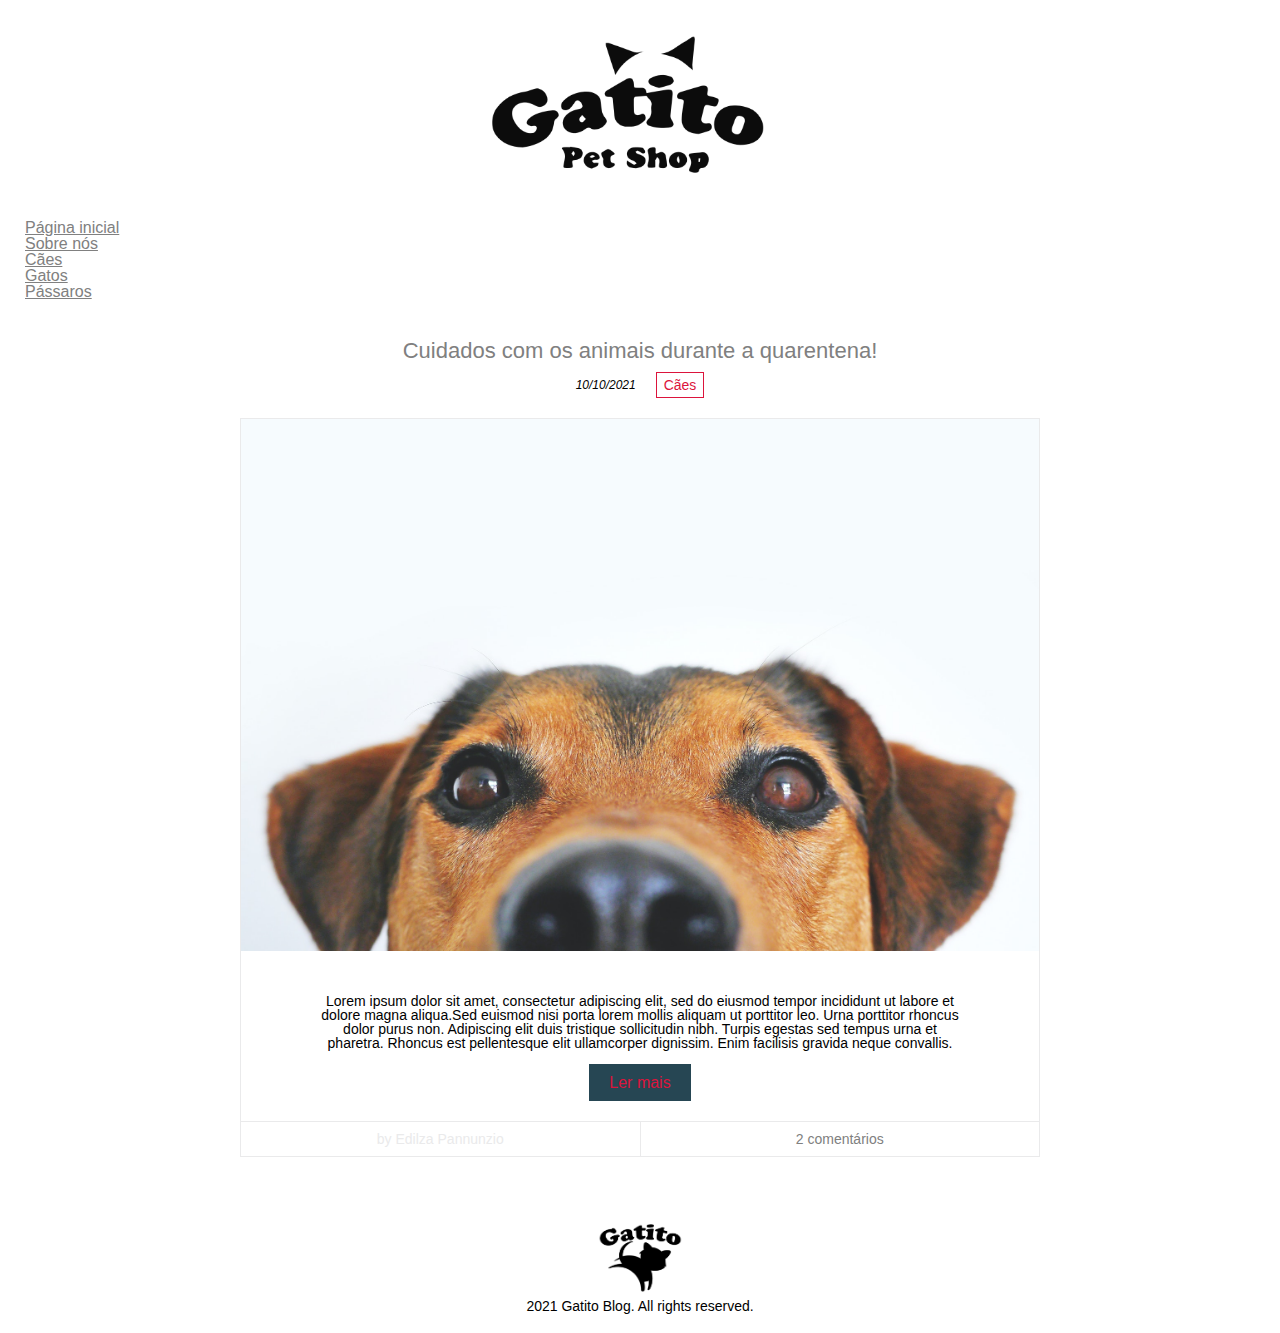
==== index.html @ d65009e2 "Add files via upload" ====
<!DOCTYPE html>
<html lang="pt-BR">
<head>
    <meta charset="UTF-8">
    <meta http-equiv="X-UA-Compatible" content="IE=edge">
    <meta name="viewport" content="width=device-width, initial-scale=1.0">
    <title>Gatito Pet Shop</title>
    <link rel="stylesheet" href="css/reset.css">
    <link rel="stylesheet" href="css/style.css">
</head>
<body>

    <header class="header">
        <figure class="header__logo">
            <img src="assets/img/logo.png" alt="logo" class="header__img">
        </figure>
    <nav class="header__menu menu">
        <ul class="menu__li">
            <li class="menu__links"><a href="index.html" class="menu__link">Página inicial</a></li>
            <li class="menu__links"><a href="index.html" class="menu__link">Sobre nós</a></li>
            <li class="menu__links"><a href="index.html" class="menu__link">Cães</a></li>
            <li class="menu__links"><a href="index.html" class="menu__link">Gatos</a></li>
            <li class="menu__links"><a href="index.html" class="menu__link">Pássaros</a></li>
        </ul>
    </nav>
    </header>

    <main class="main">
        <div class="main__content">
            <article class="main__post">
                <a href="#" class="main__title">Cuidados com os animais durante a quarentena!</a>
                <div class="main__subtitle">
                    <p class="main__date">10/10/2021</p>
                    <span class="main__tag">Cães</span>
                </div>
                <div class="main__details">
                    <img src="/assets/img/dog.jpg" alt="cachorro" class="main__img">
                    <p class="main__description">Lorem ipsum dolor sit amet, consectetur adipiscing elit, sed do eiusmod tempor incididunt ut labore et dolore magna aliqua.Sed euismod nisi porta lorem mollis aliquam ut porttitor leo. Urna porttitor rhoncus dolor purus non. Adipiscing elit duis tristique sollicitudin nibh. Turpis egestas sed tempus urna et pharetra. Rhoncus est pellentesque elit ullamcorper dignissim. Enim facilisis gravida neque convallis.</p>
                    <a href="#" class="main__btn">Ler mais</a>
                    <div class="main__info">
                        <div class="main__author">
                            <p class="main__p">by Edilza Pannunzio</p>
                        </div>
                        <div class="main__comments">
                            <a href="#" class="main__a">2 comentários</a> 
                        </div>
                    </div> 
                </div>
            </article>
        </div>
    </main>

    <footer class="footer">
        <img src="/assets/img/footer-logo.png" alt="footer logo" class="footer__logo">
        <p class="footer__txt">2021 Gatito Blog. All rights reserved.</p> 
    </footer>
    
</body>
</html>
---- css/style.css ----
@charset "UTF-8";
.header {
  font-family: Arial, Helvetica, sans-serif;
}
.header__logo {
  text-align: center;
}
.header__img {
  max-width: 350px;
}
.header .menu__list {
  display: flex;
  justify-content: center;
  border-top: 1px solid #eaeaeb;
  border-bottom: 1px solid #eaeaeb;
  margin-right: auto;
  margin-left: auto;
  width: 80%;
  padding: 20px 0;
}
.header .menu__links {
  position: relative;
}
.header .menu__links:not(:last-child)::after {
  content: "";
  position: absolute;
  top: 0;
  bottom: 0;
  right: -3px;
  margin: auto;
  height: 15px;
  width: 1px;
  background-color: #eaeaeb;
}
.header .menu__link {
  padding: 0 25px;
  color: grey;
}
.header .menu__link:hover {
  color: crimson;
}

/*Este trecho se refere ao rodapé*/
.footer {
  text-align: center;
  padding: 20px 0;
  font-family: Arial, Helvetica, sans-serif;
  position: relative;
  bottom: 0;
  left: 50%;
  transform: translateX(-50%);
}
.footer__logo {
  max-width: 100px;
}
.footer__txt {
  margin: auto;
  font-size: 14px;
}

.main {
  display: flex;
  justify-content: center;
  flex-wrap: wrap;
  font-family: Arial, Helvetica, sans-serif;
}
.main__content {
  width: 70%;
  padding: 40px 8px;
}
.main__post {
  text-align: center;
  max-width: 800px;
  margin-left: auto;
  margin-right: auto;
}
.main__title {
  text-decoration: none;
  font-size: 22px;
  color: grey;
  letter-spacing: 1.5;
}
.main__title:hover {
  color: crimson;
}
.main__subtitle {
  display: flex;
  justify-content: center;
  align-items: center;
  margin-top: 10px;
  margin-bottom: 20px;
}
.main__date {
  margin: 0 10px;
  font-size: 12px;
  font-style: italic;
}
.main__tag {
  font-size: 14px;
  padding: 5px 7px;
  color: crimson;
  border: 1px solid crimson;
  margin: 0 10px;
}
.main__details {
  border: 1px solid #eaeaeb;
}
.main__img {
  width: 100%;
}
.main__description {
  padding: 40px 0 25px;
  max-width: 650px;
  margin-left: auto;
  margin-right: auto;
  font-size: 14px;
}
.main__btn {
  text-decoration: none;
  font-size: 16px;
  letter-spacing: 1.5;
  color: crimson;
  background-color: #264653;
  padding: 10px 20px;
  transition: 0.3s;
}
.main__btn:hover {
  color: #264653;
  background-color: crimson;
}
.main__info {
  display: flex;
  justify-content: space-between;
  align-items: center;
  border-top: 1px solid #eaeaeb;
  margin-top: 30px;
}
.main__author {
  width: 50%;
  border-right: 1px solid #eaeaeb;
}
.main__p {
  font-size: 14px;
  color: #eaeaeb;
  margin-top: 10px;
  margin-bottom: 10px;
}
.main__comments {
  width: 50%;
}
.main__a {
  text-decoration: none;
  font-size: 14px;
  color: grey;
  margin-top: 10px;
  margin-bottom: 10px;
}
.main__a:hover {
  color: crimson;
}

/*# sourceMappingURL=style.css.map */
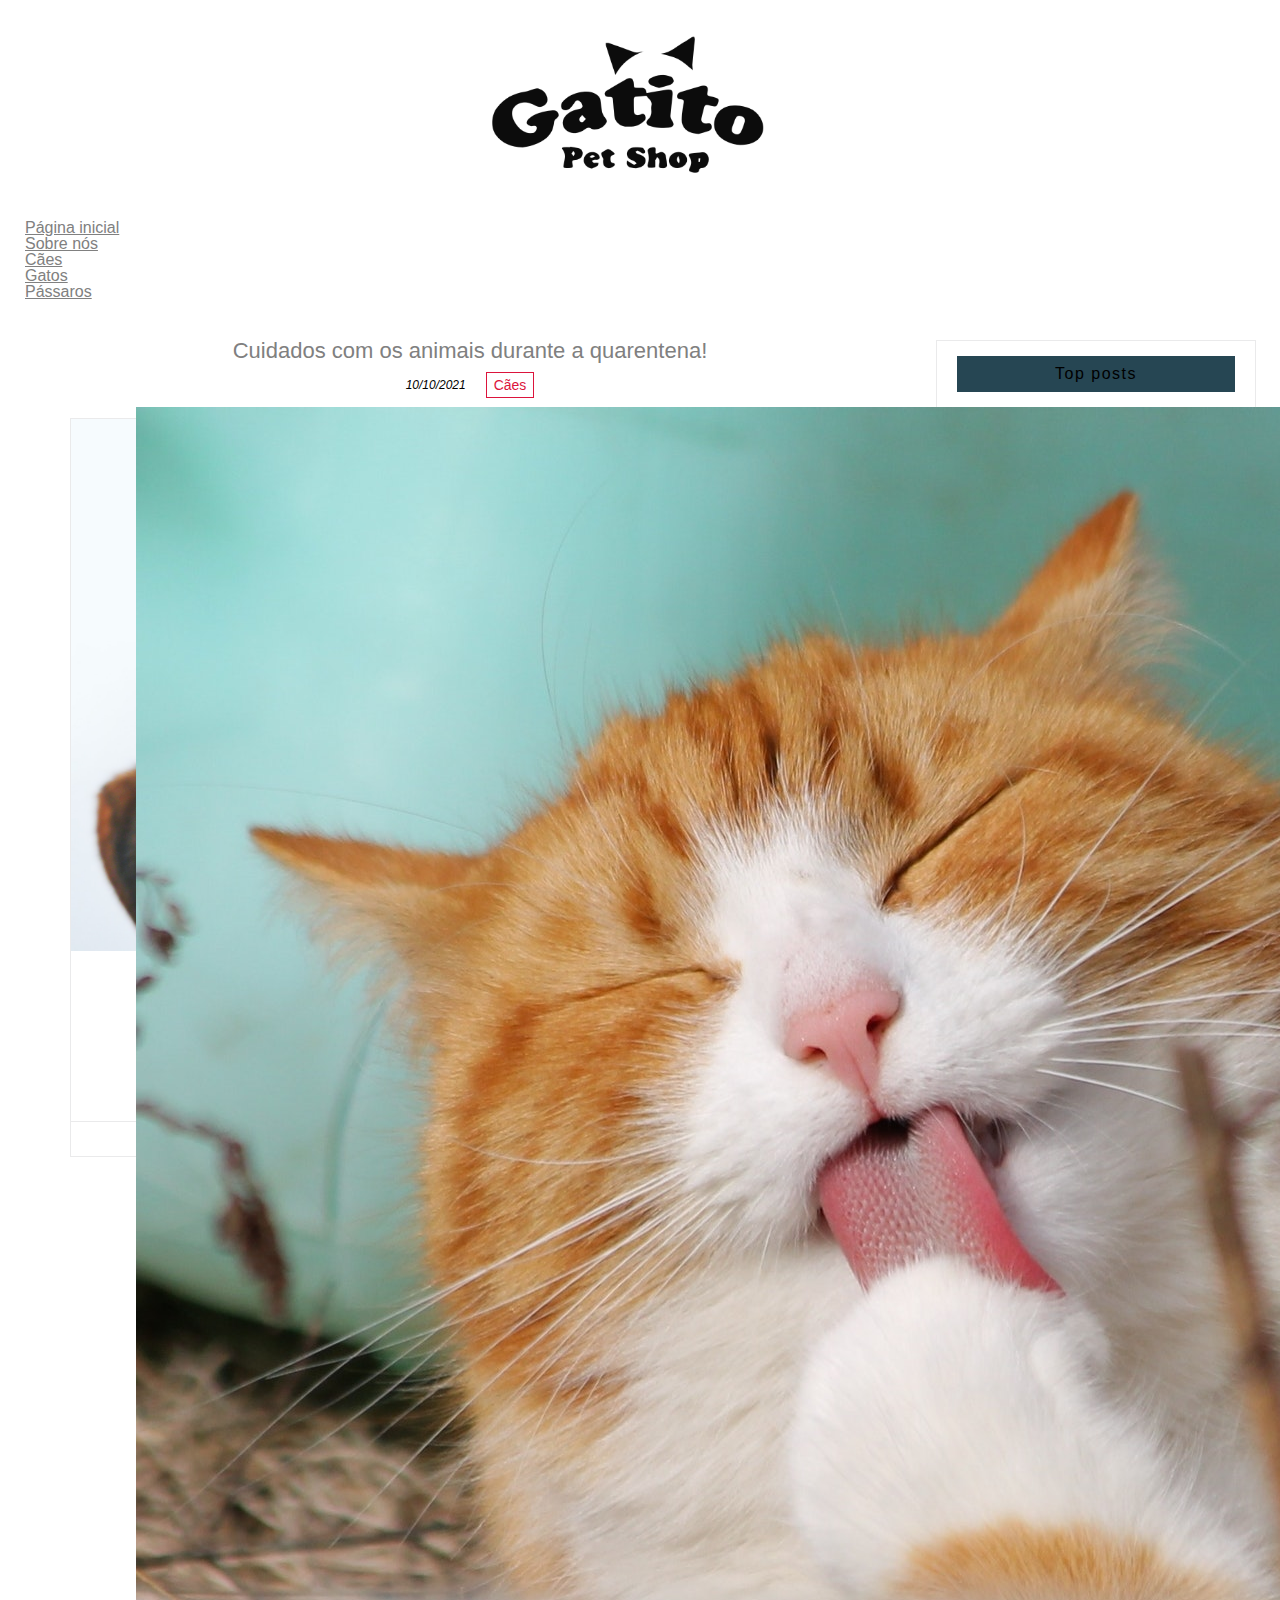
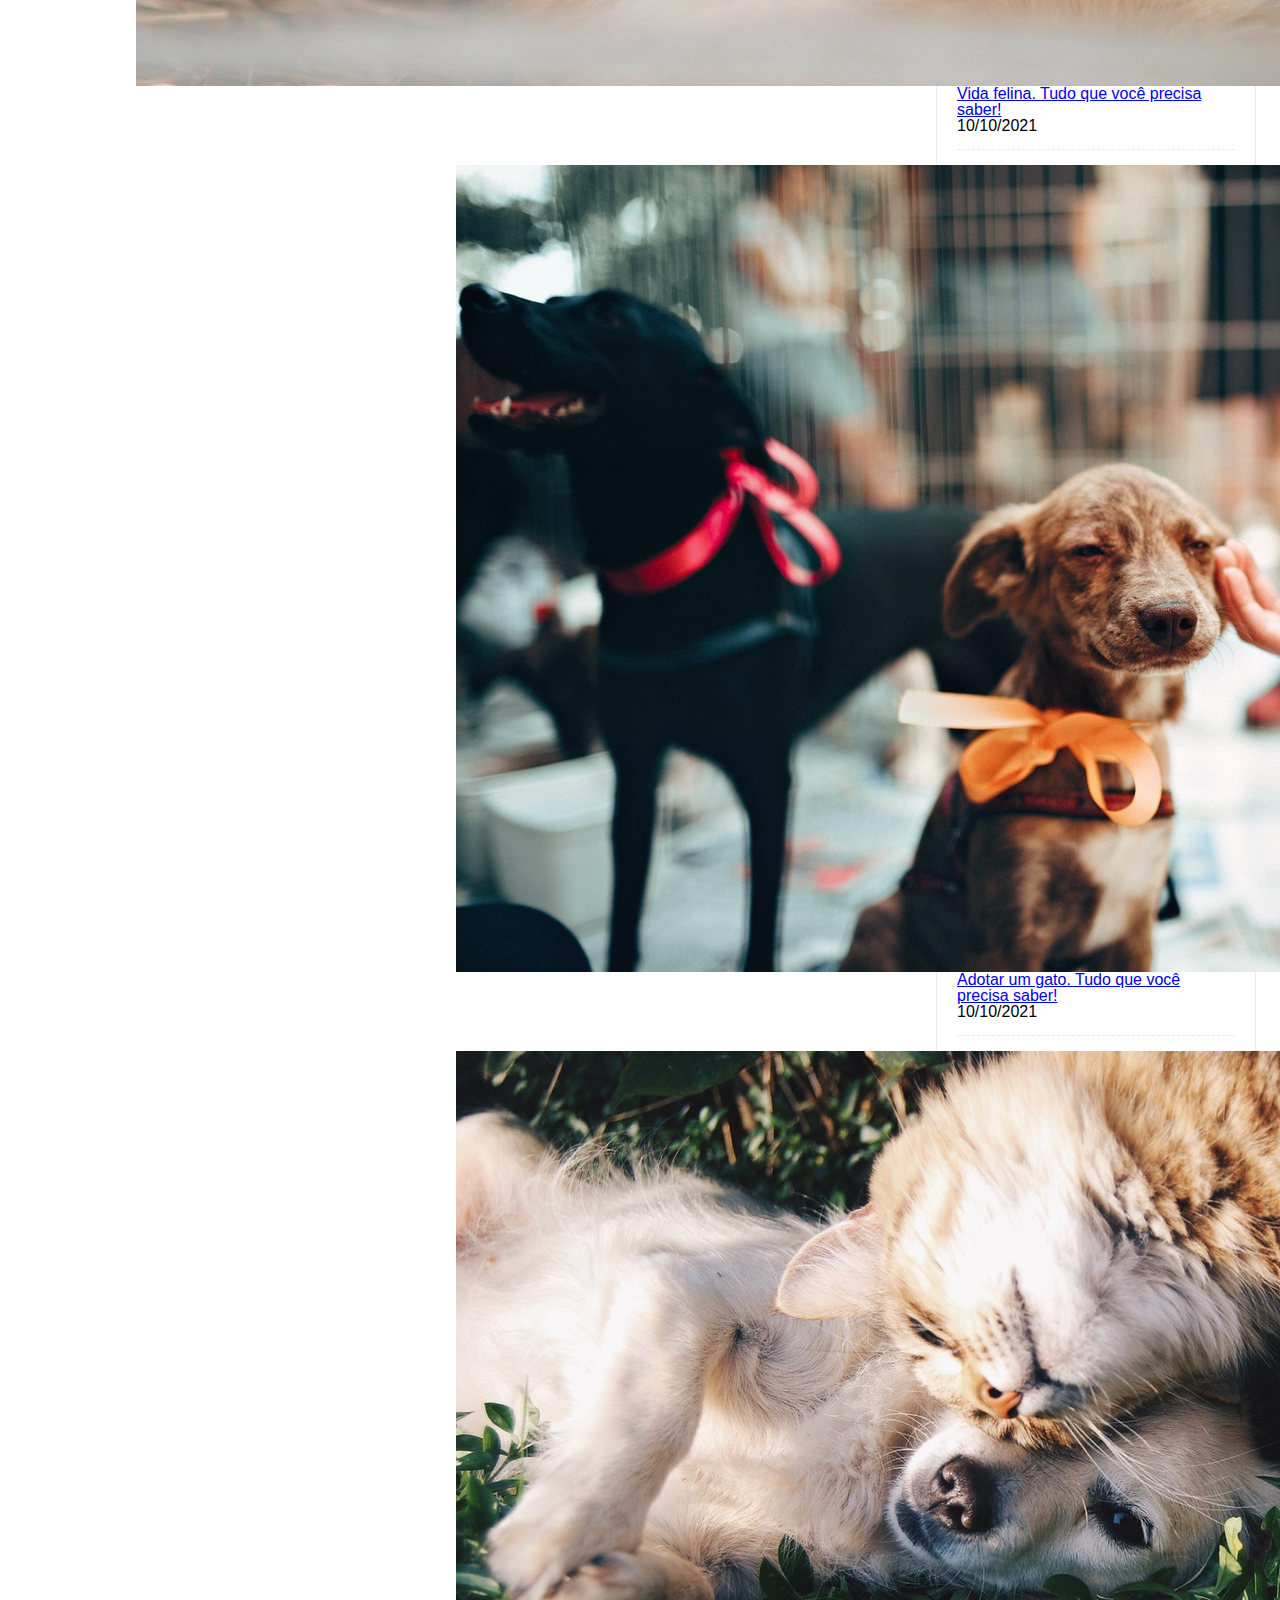
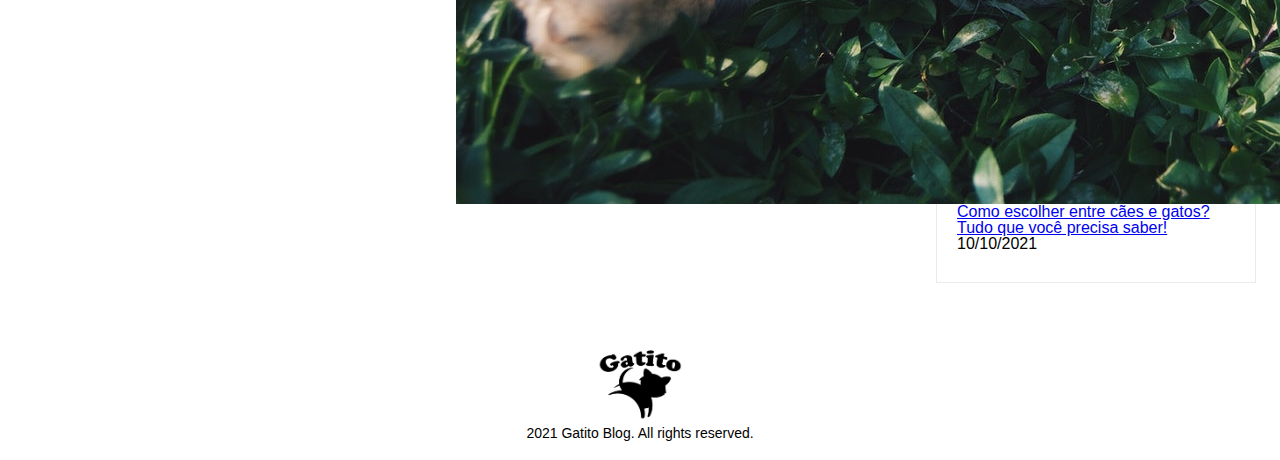
==== commit 5cf32fb7: "Add files via upload" ====
--- a/index.html
+++ b/index.html
@@ -17,7 +17,7 @@
     <nav class="header__menu menu">
         <ul class="menu__li">
             <li class="menu__links"><a href="index.html" class="menu__link">Página inicial</a></li>
-            <li class="menu__links"><a href="index.html" class="menu__link">Sobre nós</a></li>
+            <li class="menu__links"><a href="about.html" class="menu__link">Sobre nós</a></li>
             <li class="menu__links"><a href="index.html" class="menu__link">Cães</a></li>
             <li class="menu__links"><a href="index.html" class="menu__link">Gatos</a></li>
             <li class="menu__links"><a href="index.html" class="menu__link">Pássaros</a></li>
@@ -28,7 +28,7 @@
     <main class="main">
         <div class="main__content">
             <article class="main__post">
-                <a href="#" class="main__title">Cuidados com os animais durante a quarentena!</a>
+                <a href="article.html" class="main__title">Cuidados com os animais durante a quarentena!</a>
                 <div class="main__subtitle">
                     <p class="main__date">10/10/2021</p>
                     <span class="main__tag">Cães</span>
@@ -48,6 +48,34 @@
                 </div>
             </article>
         </div>
+        <div class="main__sidebar sidebar">
+            <aside class="sidebar__top">
+                <p class="sidebar__title">Top posts</p>
+                <ul class="sidebar__posts">
+                    <li class="sidebar__list">
+                        <img src="/assets/img/cat.jpg" alt="Gato" class="sidebar__img">
+                        <div class="sidebar__details">
+                            <a href="article.html" class="sidebar__post-title">Vida felina. Tudo que você precisa saber!</a>
+                            <p class="sidebar__post-date">10/10/2021</p>
+                        </div>
+                    </li>
+                    <li class="sidebar__list">
+                        <img src="/assets/img/adopt.jpg" alt="Gato" class="sidebar__img">
+                        <div class="sidebar__details">
+                            <a href="article.html" class="sidebar__post-title">Adotar um gato. Tudo que você precisa saber!</a>
+                            <p class="sidebar__post-date">10/10/2021</p>
+                        </div>
+                    </li>
+                    <li class="sidebar__list">
+                        <img src="/assets/img/dog-cat.jpg" alt="Gato" class="sidebar__img">
+                        <div class="sidebar__details">
+                            <a href="article.html" class="sidebar__post-title">Como escolher entre cães e gatos? Tudo que você precisa saber!</a>
+                            <p class="sidebar__post-date">10/10/2021</p>
+                        </div>
+                    </li>
+                </ul>
+            </aside>
+        </div>
     </main>
 
     <footer class="footer">
--- a/css/style.css
+++ b/css/style.css
@@ -1,4 +1,12 @@
 @charset "UTF-8";
+.article .breadcrumb__link, .main .sidebar__list__posts-title {
+  text-decoration: none;
+}
+
+.article .breadcrumb__link:hover, .main .sidebar__list__posts-title:hover {
+  text-decoration: underline;
+}
+
 .header {
   font-family: Arial, Helvetica, sans-serif;
 }
@@ -18,8 +26,32 @@
   width: 80%;
   padding: 20px 0;
 }
+@media (max-width: 767.98px) {
+  .header .menu__list {
+    width: 90%;
+    padding: 15px 0;
+    flex-wrap: wrap;
+  }
+}
+@media (min-width: 768px) and (max-width: 1199.98px) {
+  .header .menu__list {
+    width: 80%;
+    padding: 20px 0;
+  }
+}
+@media (min-width: 1200px) {
+  .header .menu__list {
+    width: 80%;
+    padding: 20px 0;
+  }
+}
 .header .menu__links {
   position: relative;
+}
+@media (max-width: 767.98px) {
+  .header .menu__links {
+    padding: 5px 0;
+  }
 }
 .header .menu__links:not(:last-child)::after {
   content: "";
@@ -68,6 +100,11 @@
   width: 70%;
   padding: 40px 8px;
 }
+@media (max-width: 767.98px) {
+  .main__content {
+    width: 100%;
+  }
+}
 .main__post {
   text-align: center;
   max-width: 800px;
@@ -158,5 +195,184 @@
 .main__a:hover {
   color: crimson;
 }
+.main__sidebar {
+  width: 25%;
+  padding: 40px 10px;
+}
+.main .sidebar__top {
+  border: 1px solid #eaeaeb;
+  padding: 15px 20px;
+}
+.main .sidebar__title {
+  background-color: #264653;
+  text-align: center;
+  padding: 10px 20px;
+  margin: 0;
+  letter-spacing: 1.5px;
+}
+.main .sidebar__posts {
+  margin: 0;
+  padding: 0;
+  list-style: none;
+}
+.main .sidebar__list {
+  display: flex;
+  justify-content: center;
+  flex-wrap: wrap;
+  align-items: center;
+  padding: 15px 0;
+}
+.main .sidebar__list:not(:last-child) {
+  border-bottom: 1px dashed #eaeaeb;
+}
+.main .sidebar__list__img {
+  width: 40%;
+}
+.main .sidebar__list__details {
+  width: 50%;
+  padding-left: 10px;
+}
+.main .sidebar__list__posts-title {
+  font-size: 14px;
+  color: crimson;
+}
+.main .sidebar__list__post-date {
+  font-size: 12px;
+  margin: 5px 0 0 0;
+}
+
+.about {
+  width: 80%;
+  margin: 0 auto 40px;
+  font-family: Arial, Helvetica, sans-serif;
+}
+.about__title {
+  background-color: #eaeaeb;
+  text-align: center;
+  padding: 20px;
+}
+.about__h1 {
+  font-size: 22px;
+  color: grey;
+  letter-spacing: 1px;
+  margin-top: 5px;
+  margin-bottom: 10px;
+  margin-left: 0;
+  margin-right: 0;
+}
+.about .breadcrumb {
+  /*display: flex;
+  justify-content: center; serão trocados pelo mixin*/
+  display: flex;
+  justify-content: center;
+  align-items: center;
+}
+.about .breadcrumb__link {
+  font-size: 12px;
+  text-decoration: none;
+  color: grey;
+}
+.about .breadcrumb__link:hover {
+  text-decoration: underline;
+  color: crimson;
+}
+.about .breadcrumb__img {
+  width: 10px;
+  margin: 8px;
+}
+.about__img {
+  width: 100%;
+  margin-bottom: 20px;
+}
+.about__intro {
+  font-weight: 100;
+  color: grey;
+  width: 70%;
+  margin: 30px auto;
+  text-align: center;
+  font-size: 16px;
+}
+.about__split {
+  display: flex;
+  justify-content: center;
+  flex-wrap: wrap;
+  align-items: center;
+}
+.about__img-description {
+  width: 45%;
+}
+.about__txt {
+  width: calc(100% - 45%);
+}
+.about__p {
+  font-size: 14px;
+  padding: 10px 20px;
+  color: grey;
+}
+
+.article {
+  width: 80%;
+  margin: 0 auto 40px;
+  font-family: Arial, Helvetica, sans-serif;
+}
+.article__title {
+  background-color: #eaeaeb;
+  text-align: center;
+  padding: 20px;
+}
+.article__h1 {
+  font-size: 22px;
+  color: grey;
+  letter-spacing: 1px;
+  margin-bottom: 10px;
+  margin-top: 5px;
+  margin-left: 0;
+  margin-right: 0;
+}
+.article .breadcrumb {
+  display: flex;
+  justify-content: center;
+  align-items: center;
+}
+.article .breadcrumb__link {
+  font-size: 12px;
+  color: grey;
+}
+.article .breadcrumb__link:hover {
+  color: crimson;
+}
+.article .breadcrumb__img {
+  width: 10px;
+  margin: 8px;
+}
+.article__img {
+  margin-bottom: 20px;
+  width: 100%;
+}
+.article__details {
+  /*display: flex;
+  justify-content: center; serão trocados pelo mixin*/
+  display: flex;
+  justify-content: center;
+  align-items: center;
+}
+.article__date {
+  margin: 0 10px;
+  font-size: 12px;
+  font-style: italic;
+}
+.article__tag {
+  font-size: 14px;
+  padding: 5px 7px;
+  color: crimson;
+  border: 1px solid crimson;
+  margin: 0 10px;
+}
+.article__content {
+  font-weight: 100;
+  font-size: 14px;
+  color: grey;
+  padding: 10px 20px;
+}
 
 /*# sourceMappingURL=style.css.map */
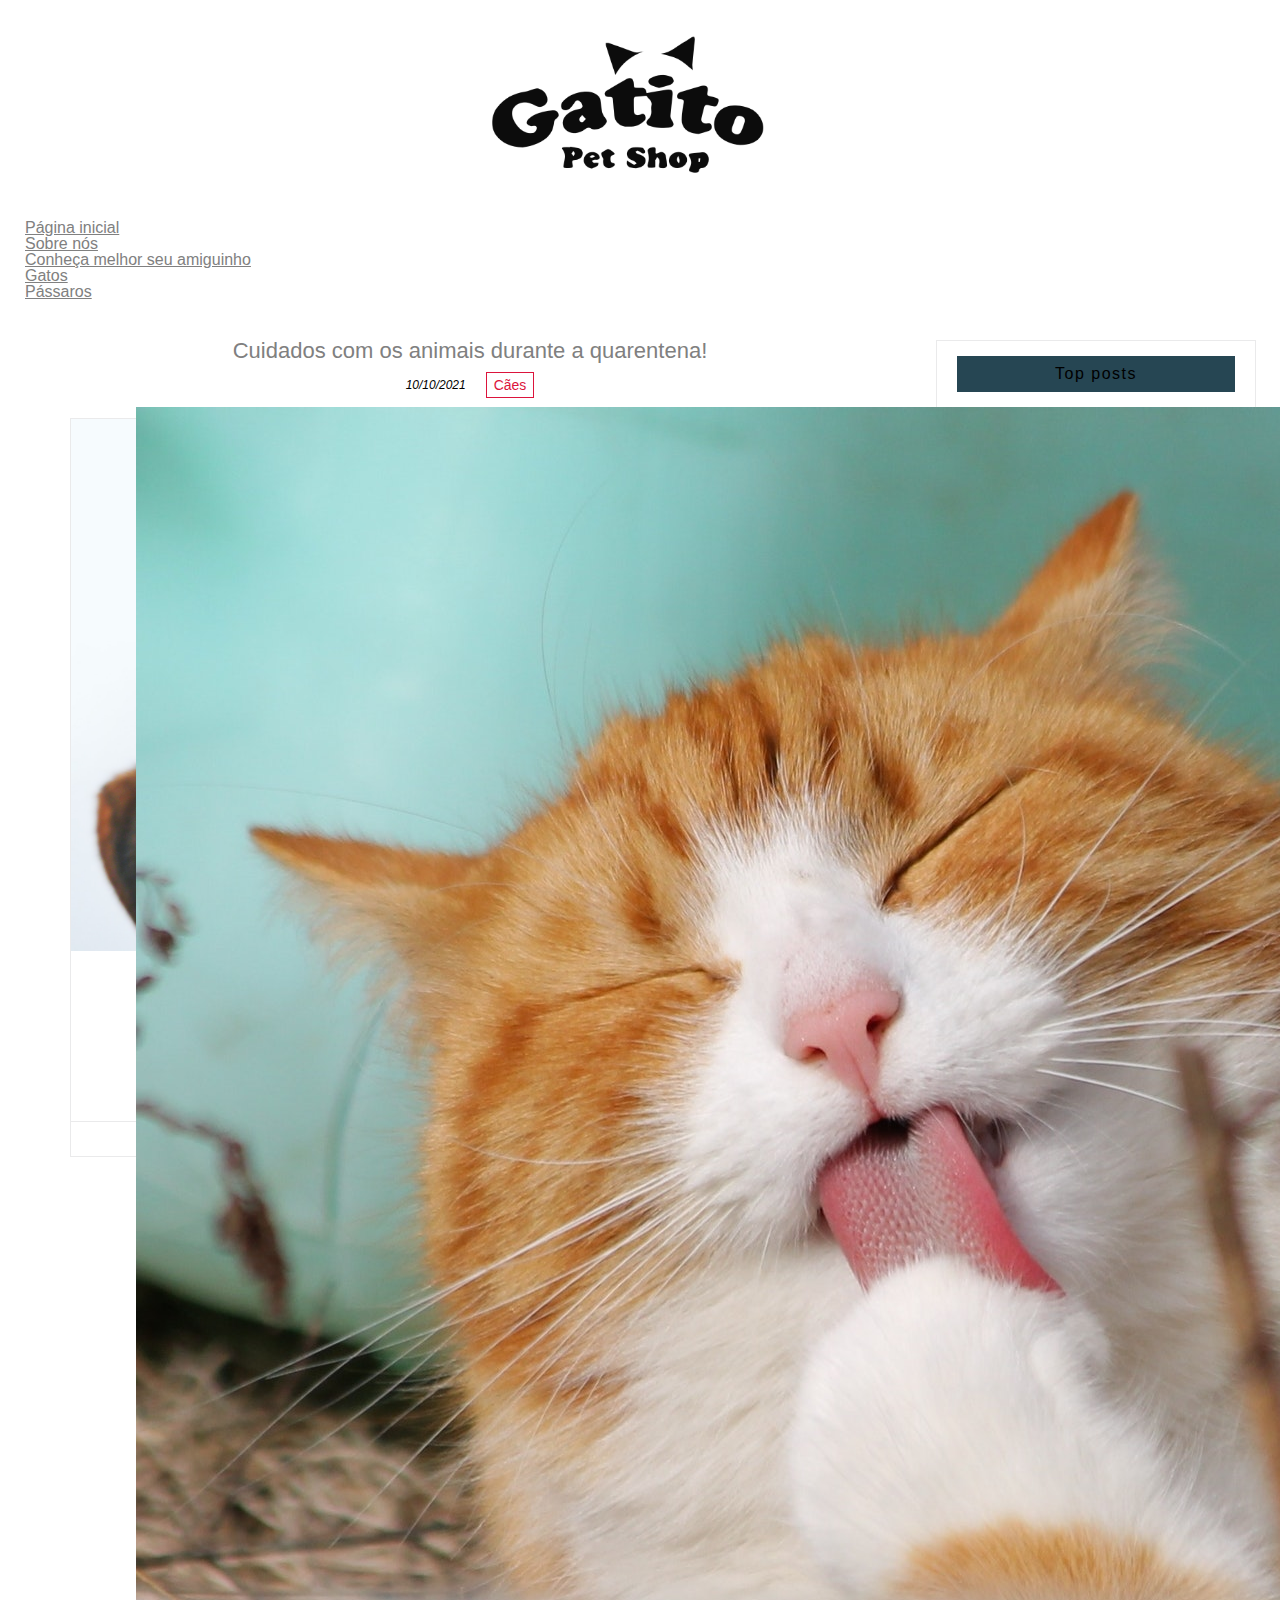
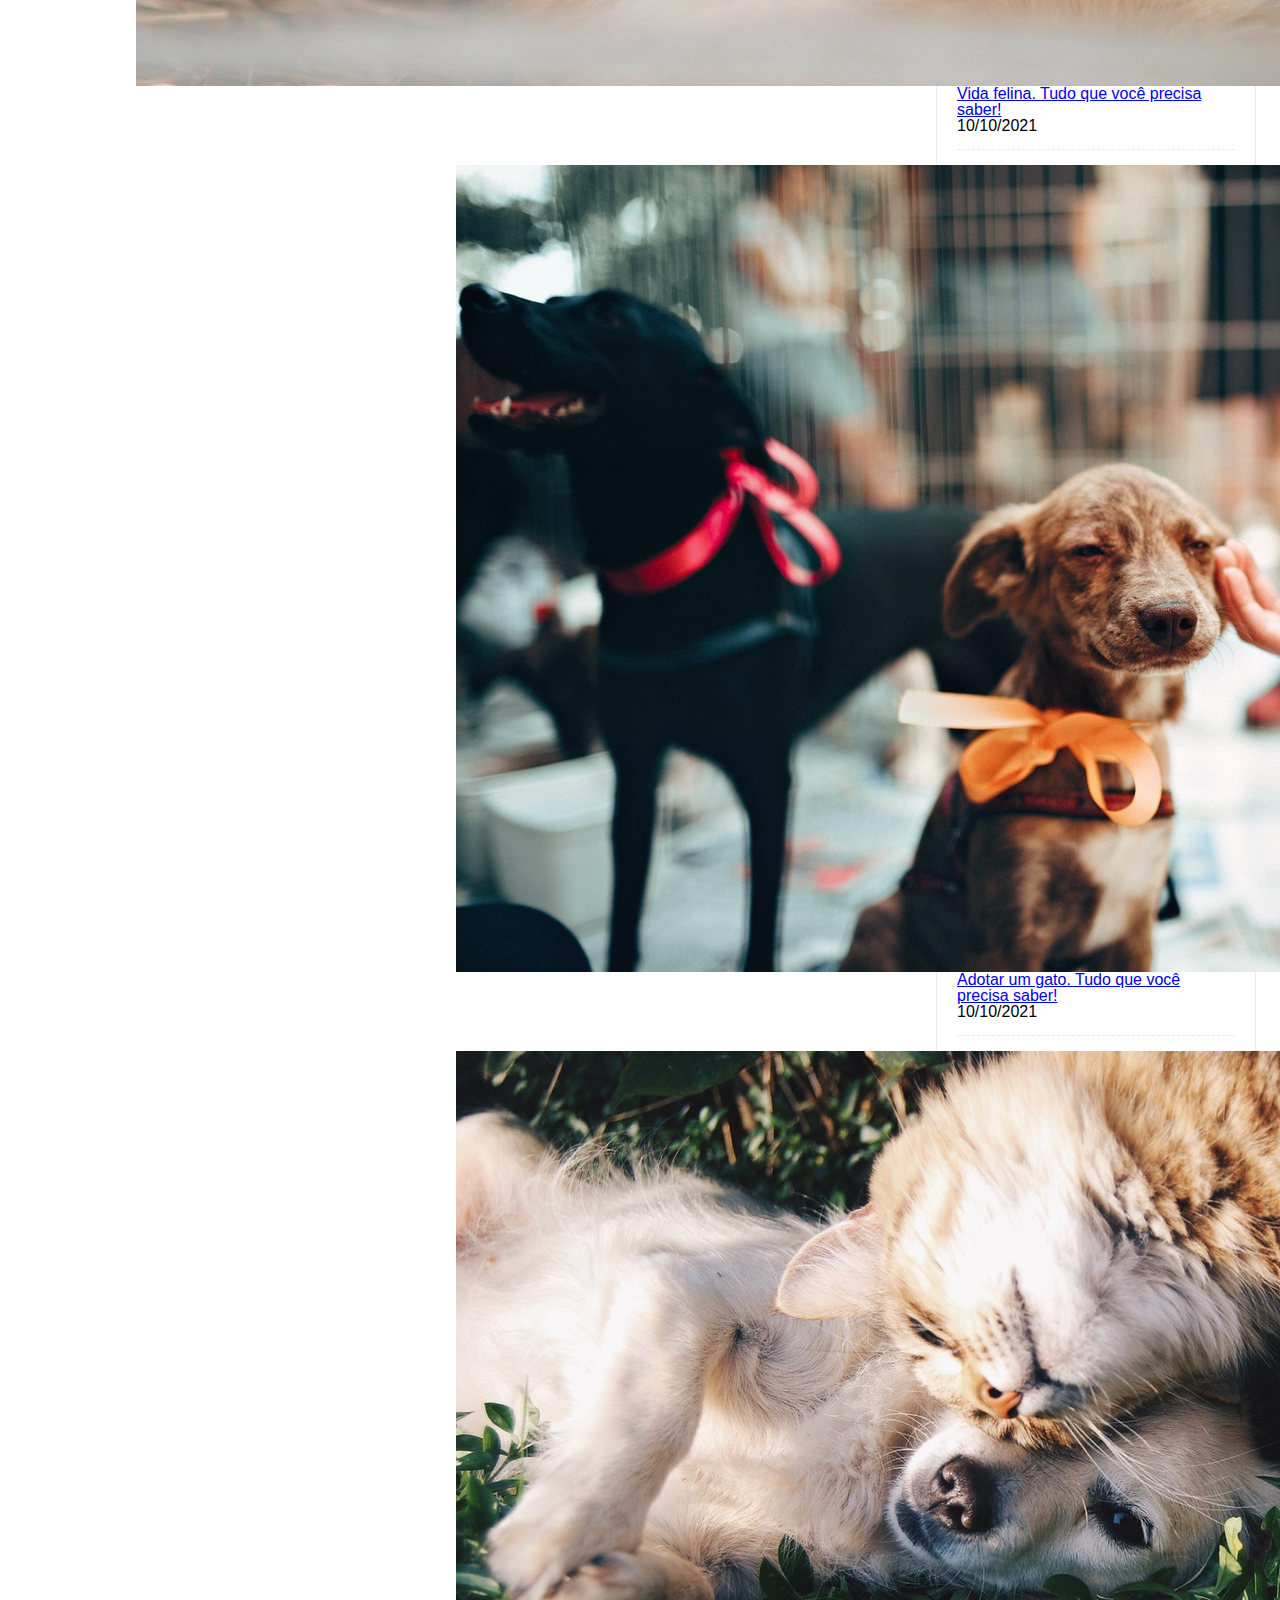
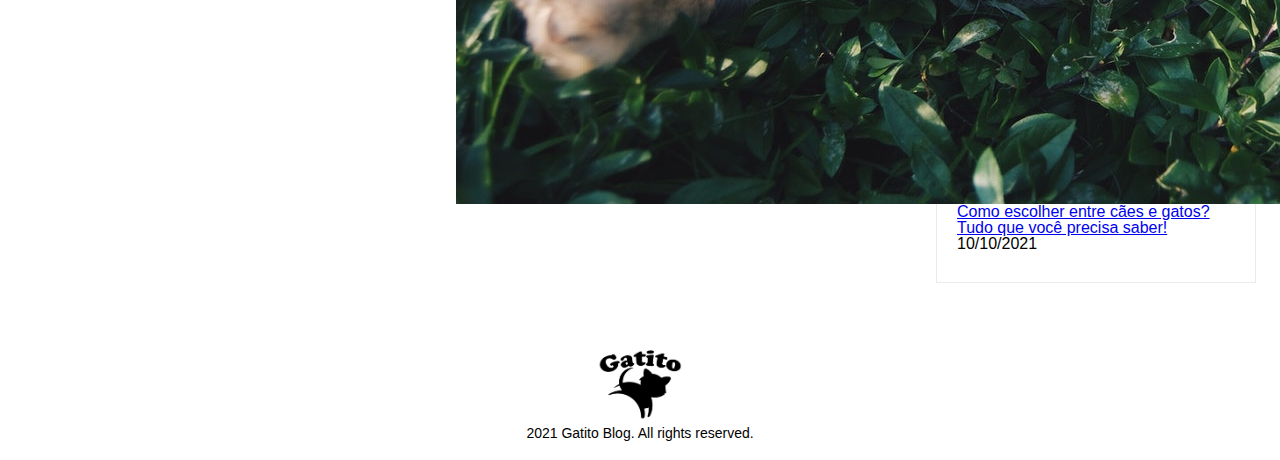
==== commit c027ead1: "Add files via upload" ====
--- a/index.html
+++ b/index.html
@@ -18,7 +18,7 @@
         <ul class="menu__li">
             <li class="menu__links"><a href="index.html" class="menu__link">Página inicial</a></li>
             <li class="menu__links"><a href="about.html" class="menu__link">Sobre nós</a></li>
-            <li class="menu__links"><a href="index.html" class="menu__link">Cães</a></li>
+            <li class="menu__links"><a href="article.html" class="menu__link">Conheça melhor seu amiguinho</a></li>
             <li class="menu__links"><a href="index.html" class="menu__link">Gatos</a></li>
             <li class="menu__links"><a href="index.html" class="menu__link">Pássaros</a></li>
         </ul>
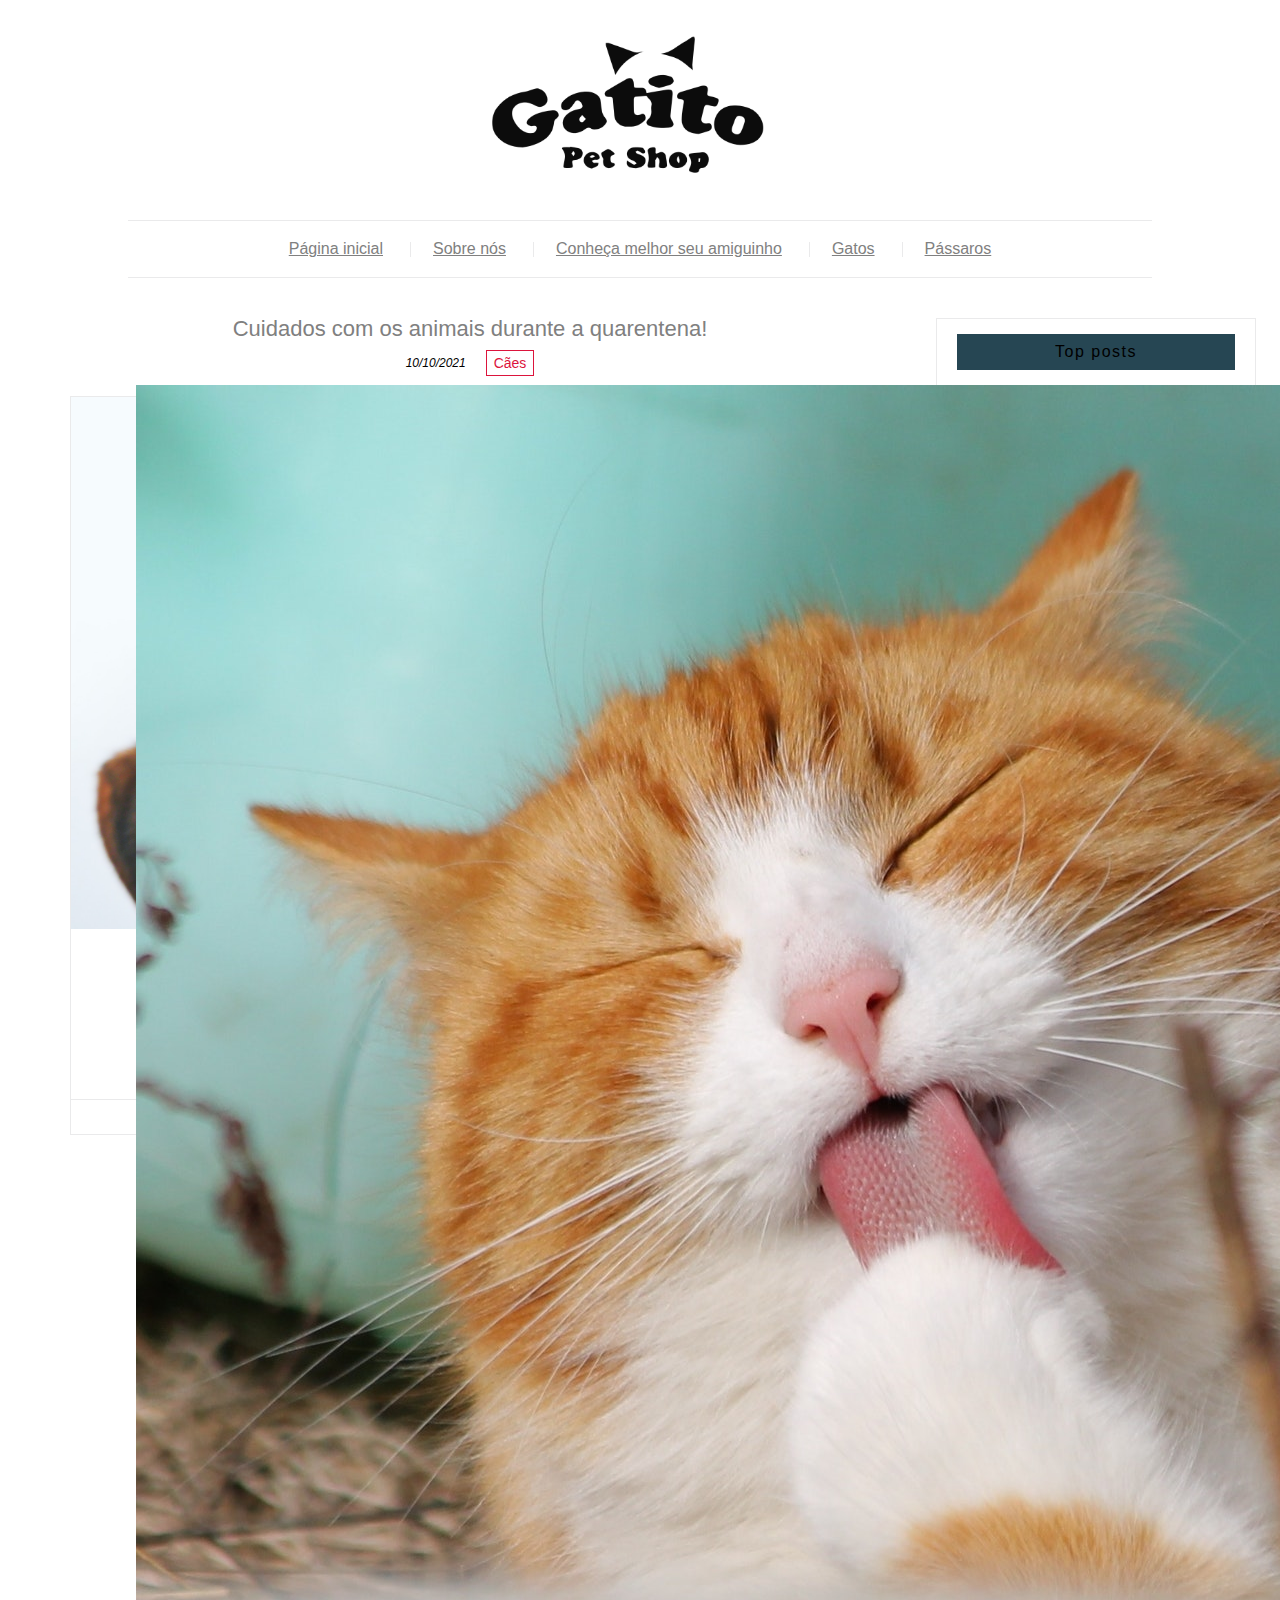
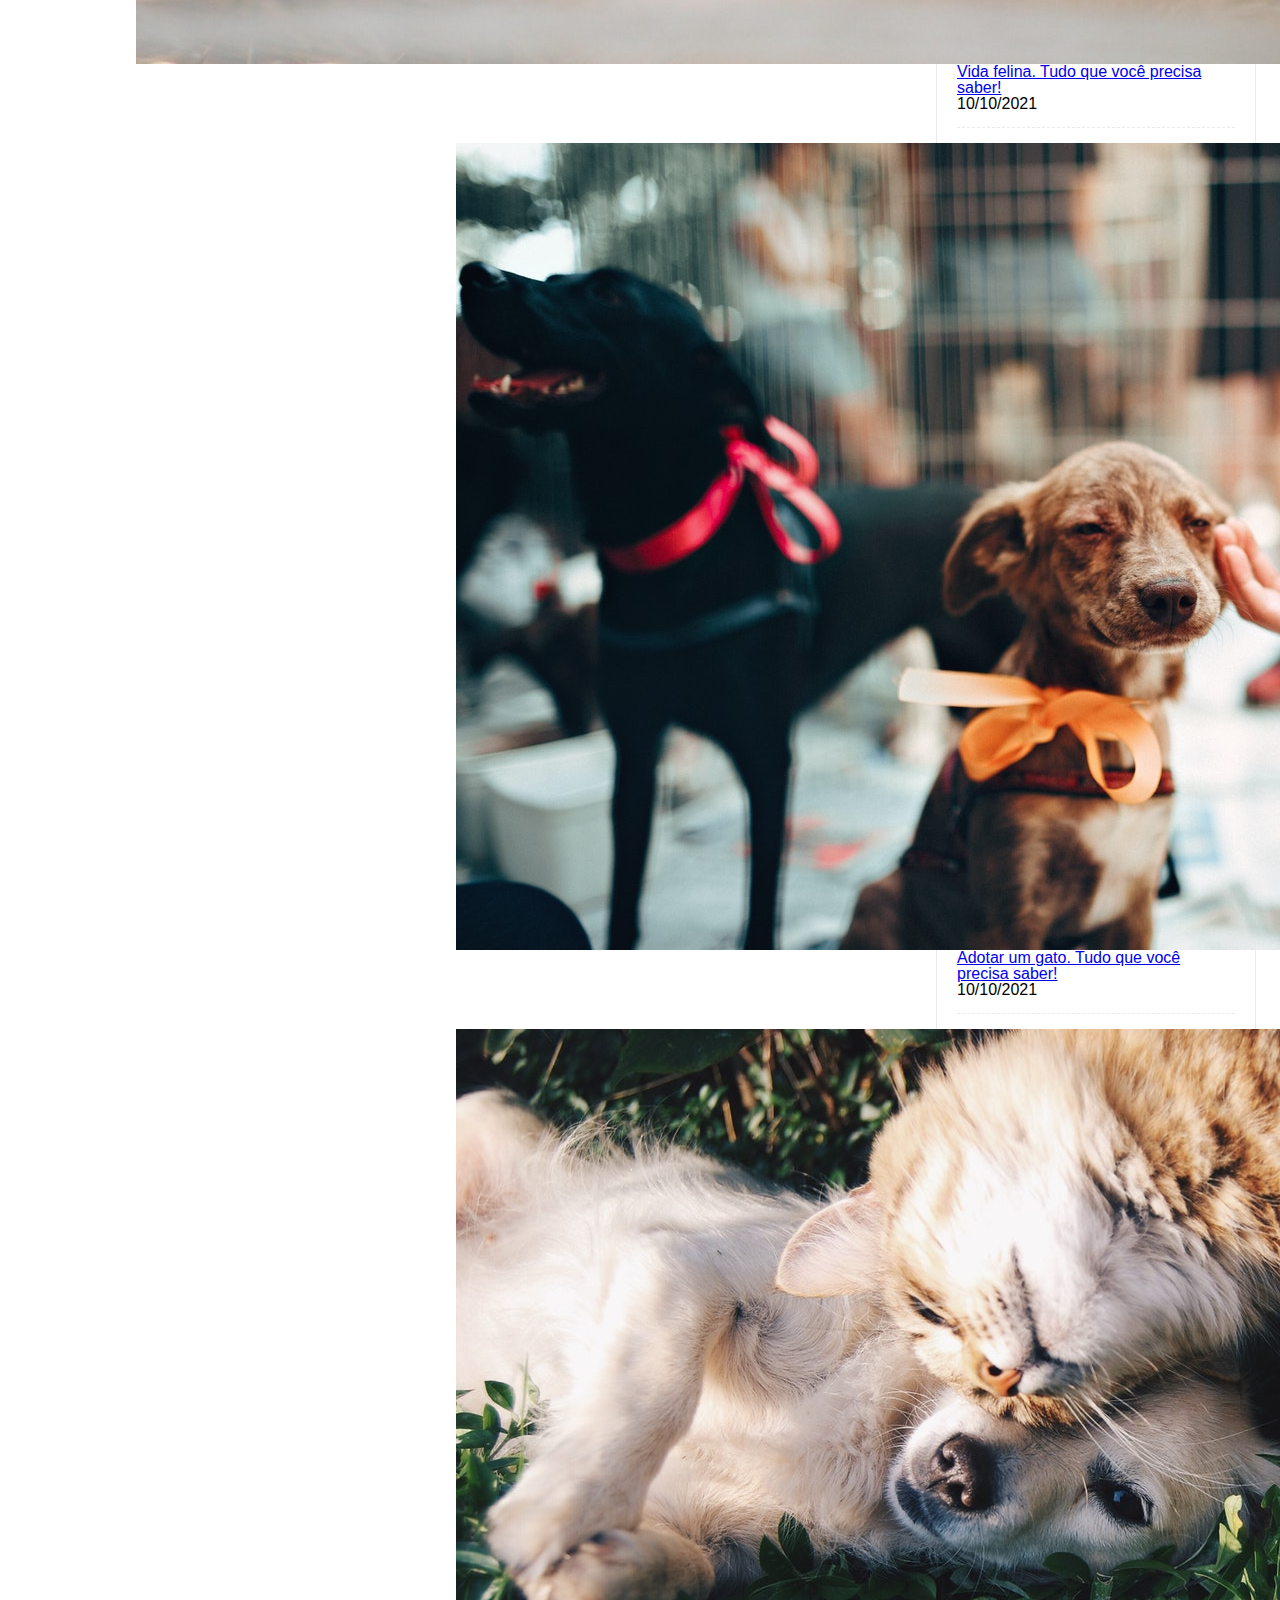
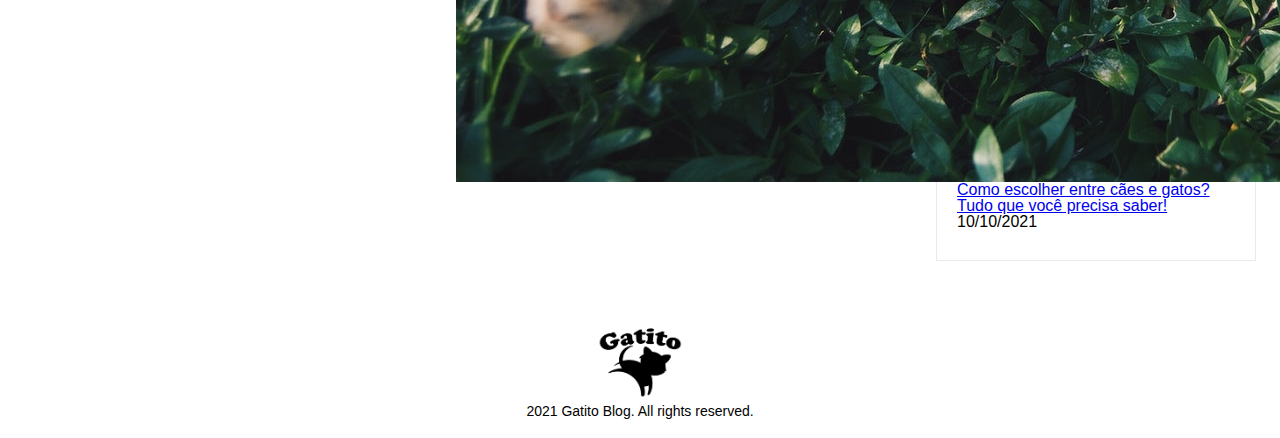
==== commit a1b502cf: "Add files via upload" ====
--- a/index.html
+++ b/index.html
@@ -15,7 +15,7 @@
             <img src="assets/img/logo.png" alt="logo" class="header__img">
         </figure>
     <nav class="header__menu menu">
-        <ul class="menu__li">
+        <ul class="menu__list">
             <li class="menu__links"><a href="index.html" class="menu__link">Página inicial</a></li>
             <li class="menu__links"><a href="about.html" class="menu__link">Sobre nós</a></li>
             <li class="menu__links"><a href="article.html" class="menu__link">Conheça melhor seu amiguinho</a></li>
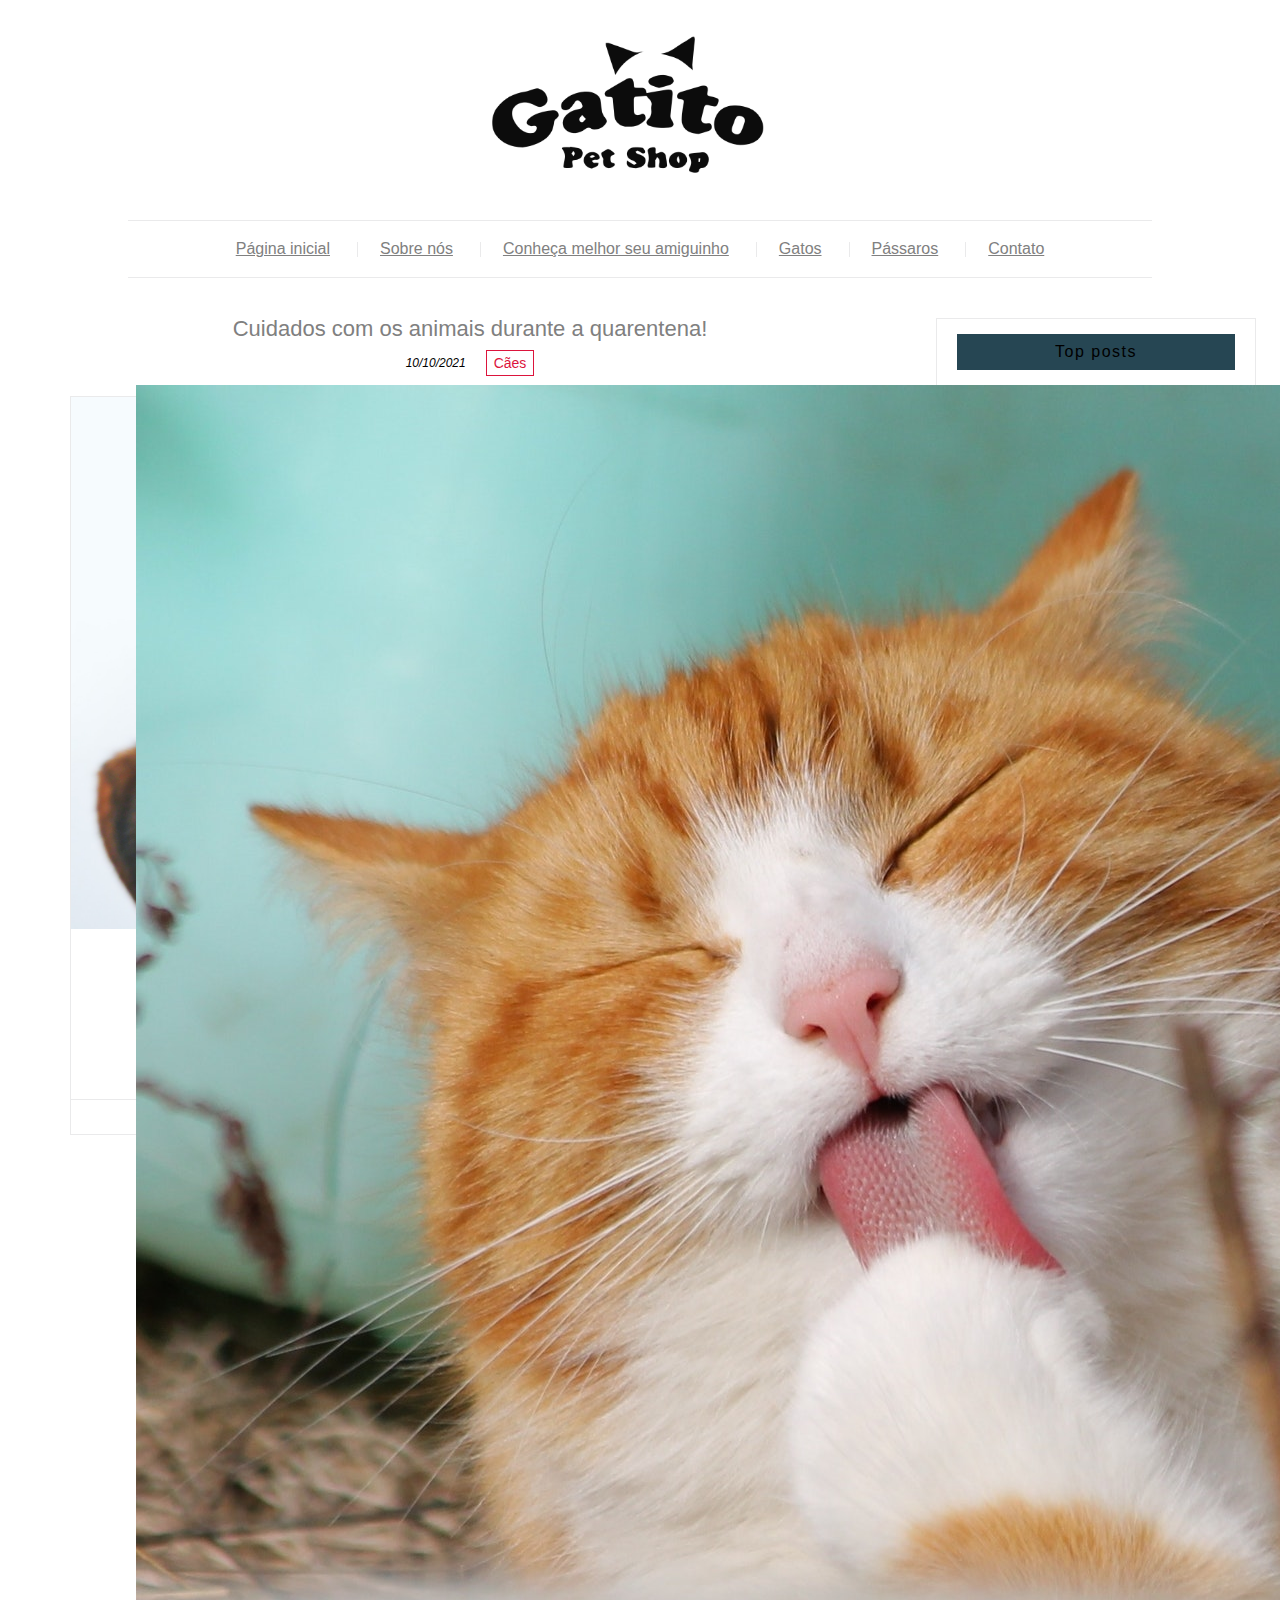
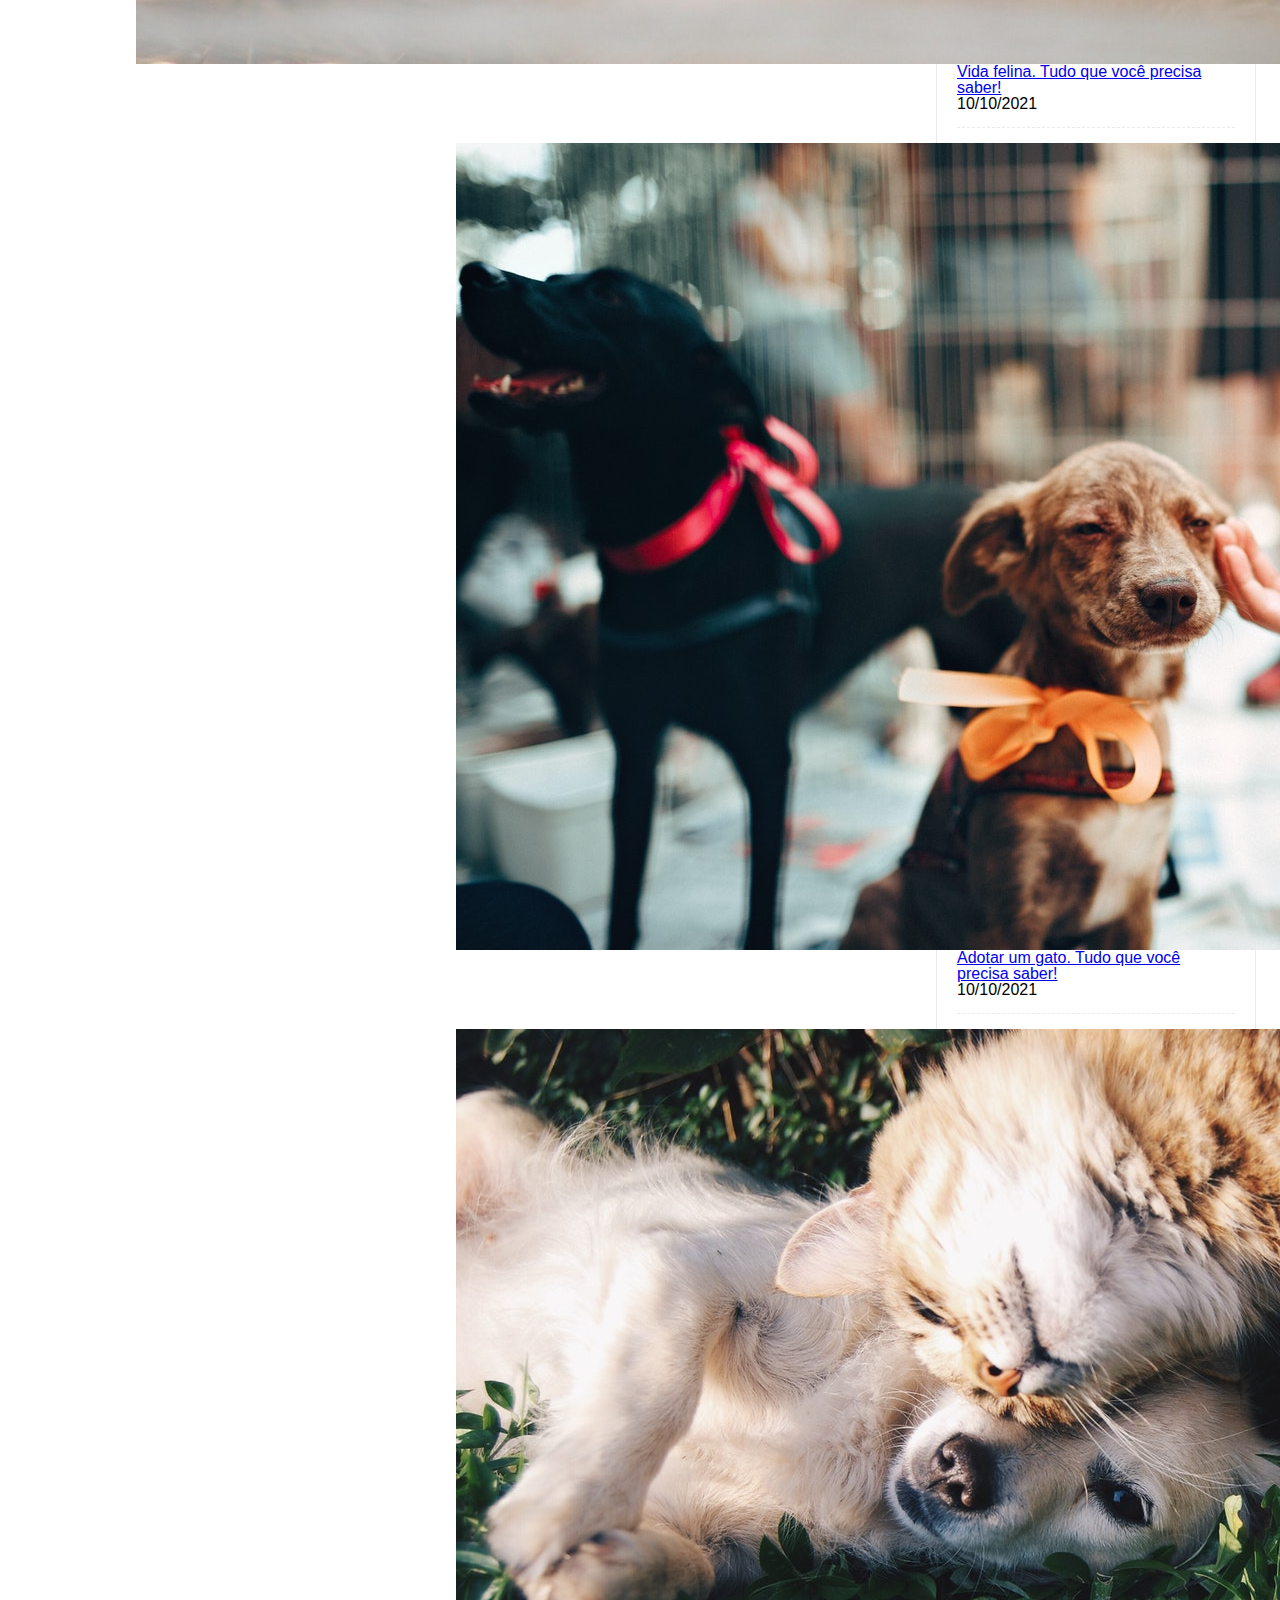
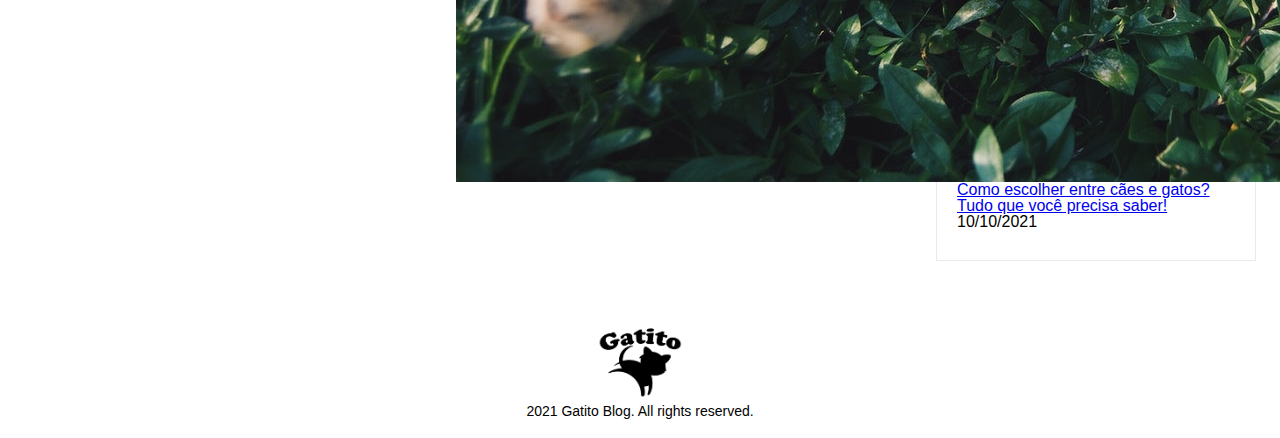
==== commit ea676f5f: "Add files via upload" ====
--- a/index.html
+++ b/index.html
@@ -18,9 +18,10 @@
         <ul class="menu__list">
             <li class="menu__links"><a href="index.html" class="menu__link">Página inicial</a></li>
             <li class="menu__links"><a href="about.html" class="menu__link">Sobre nós</a></li>
-            <li class="menu__links"><a href="article.html" class="menu__link">Conheça melhor seu amiguinho</a></li>
-            <li class="menu__links"><a href="index.html" class="menu__link">Gatos</a></li>
-            <li class="menu__links"><a href="index.html" class="menu__link">Pássaros</a></li>
+            <li class="menu__links"><a href="collection.html" class="menu__link">Conheça melhor seu amiguinho</a></li>
+            <li class="menu__links"><a href="collection.html" class="menu__link">Gatos</a></li>
+            <li class="menu__links"><a href="collection.html" class="menu__link">Pássaros</a></li>
+            <li class="menu__links"><a href="contact.html" class="menu__link">Contato</a></li>
         </ul>
     </nav>
     </header>
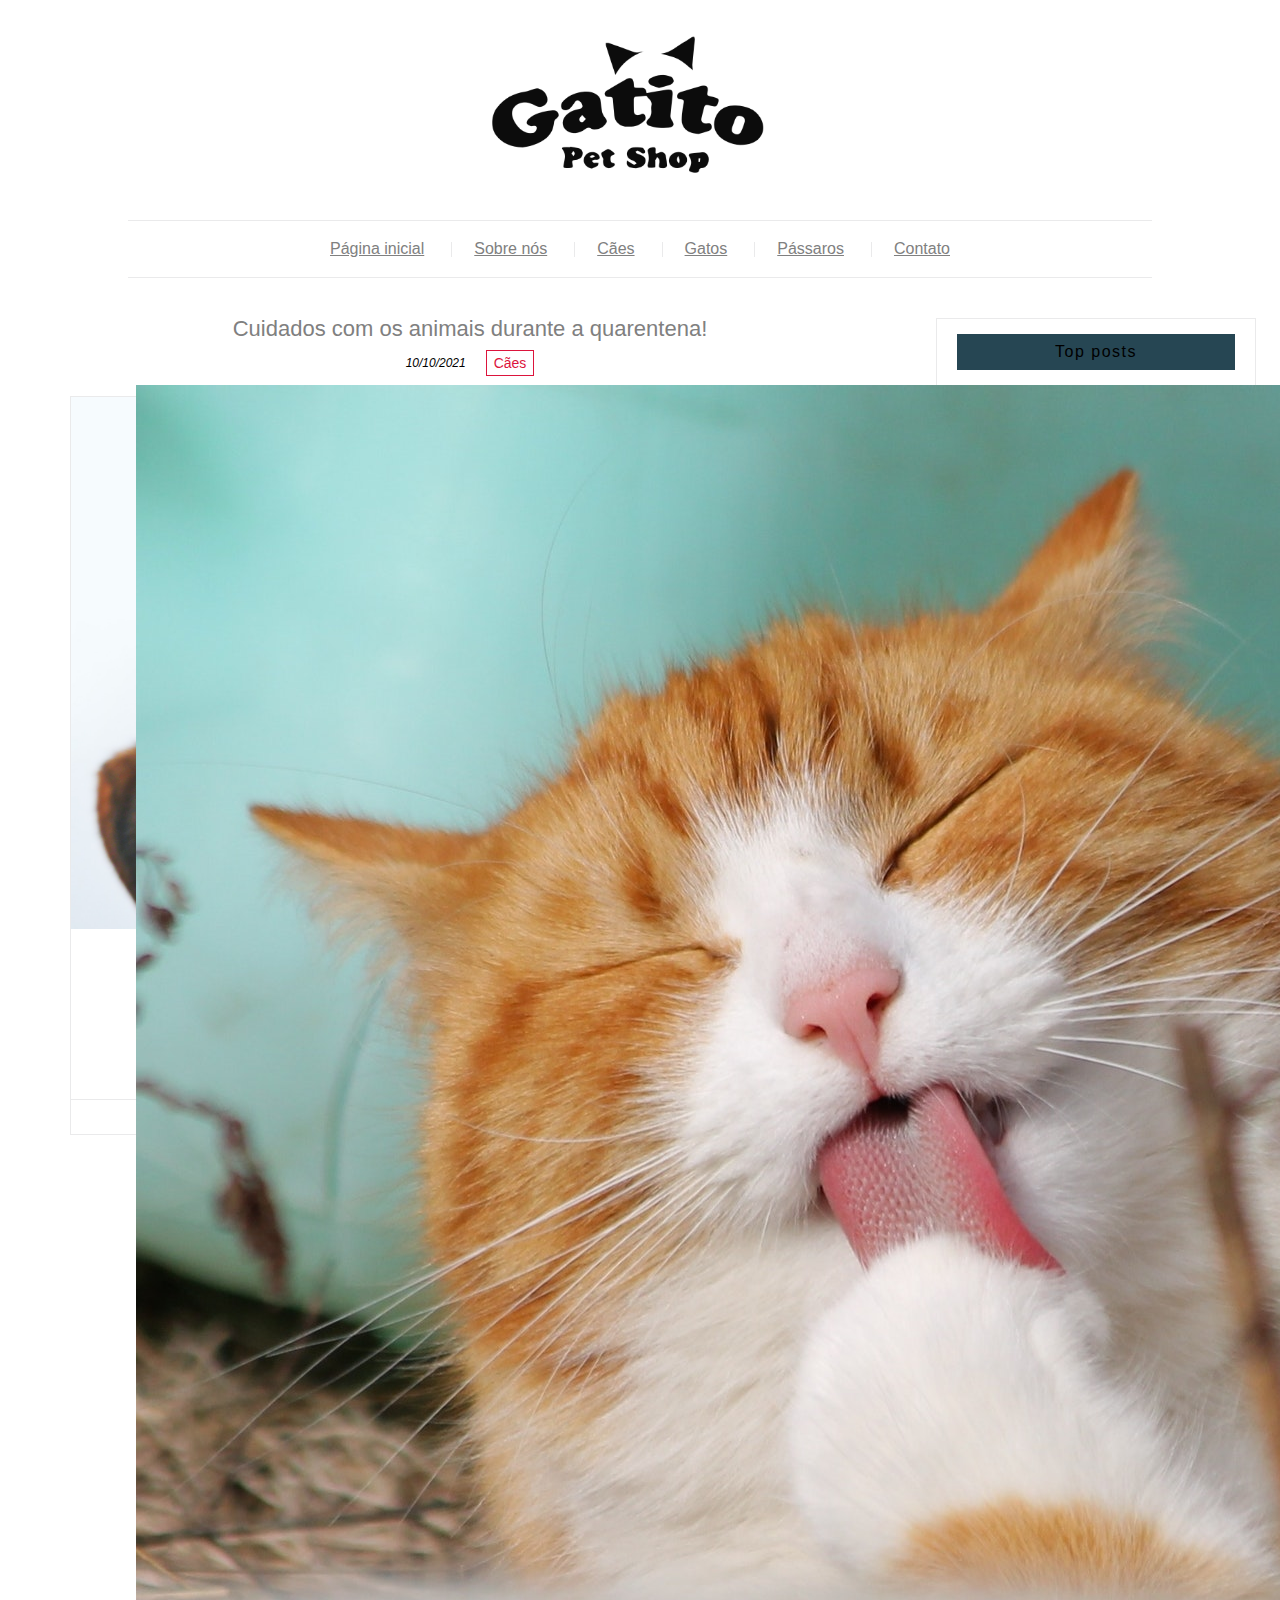
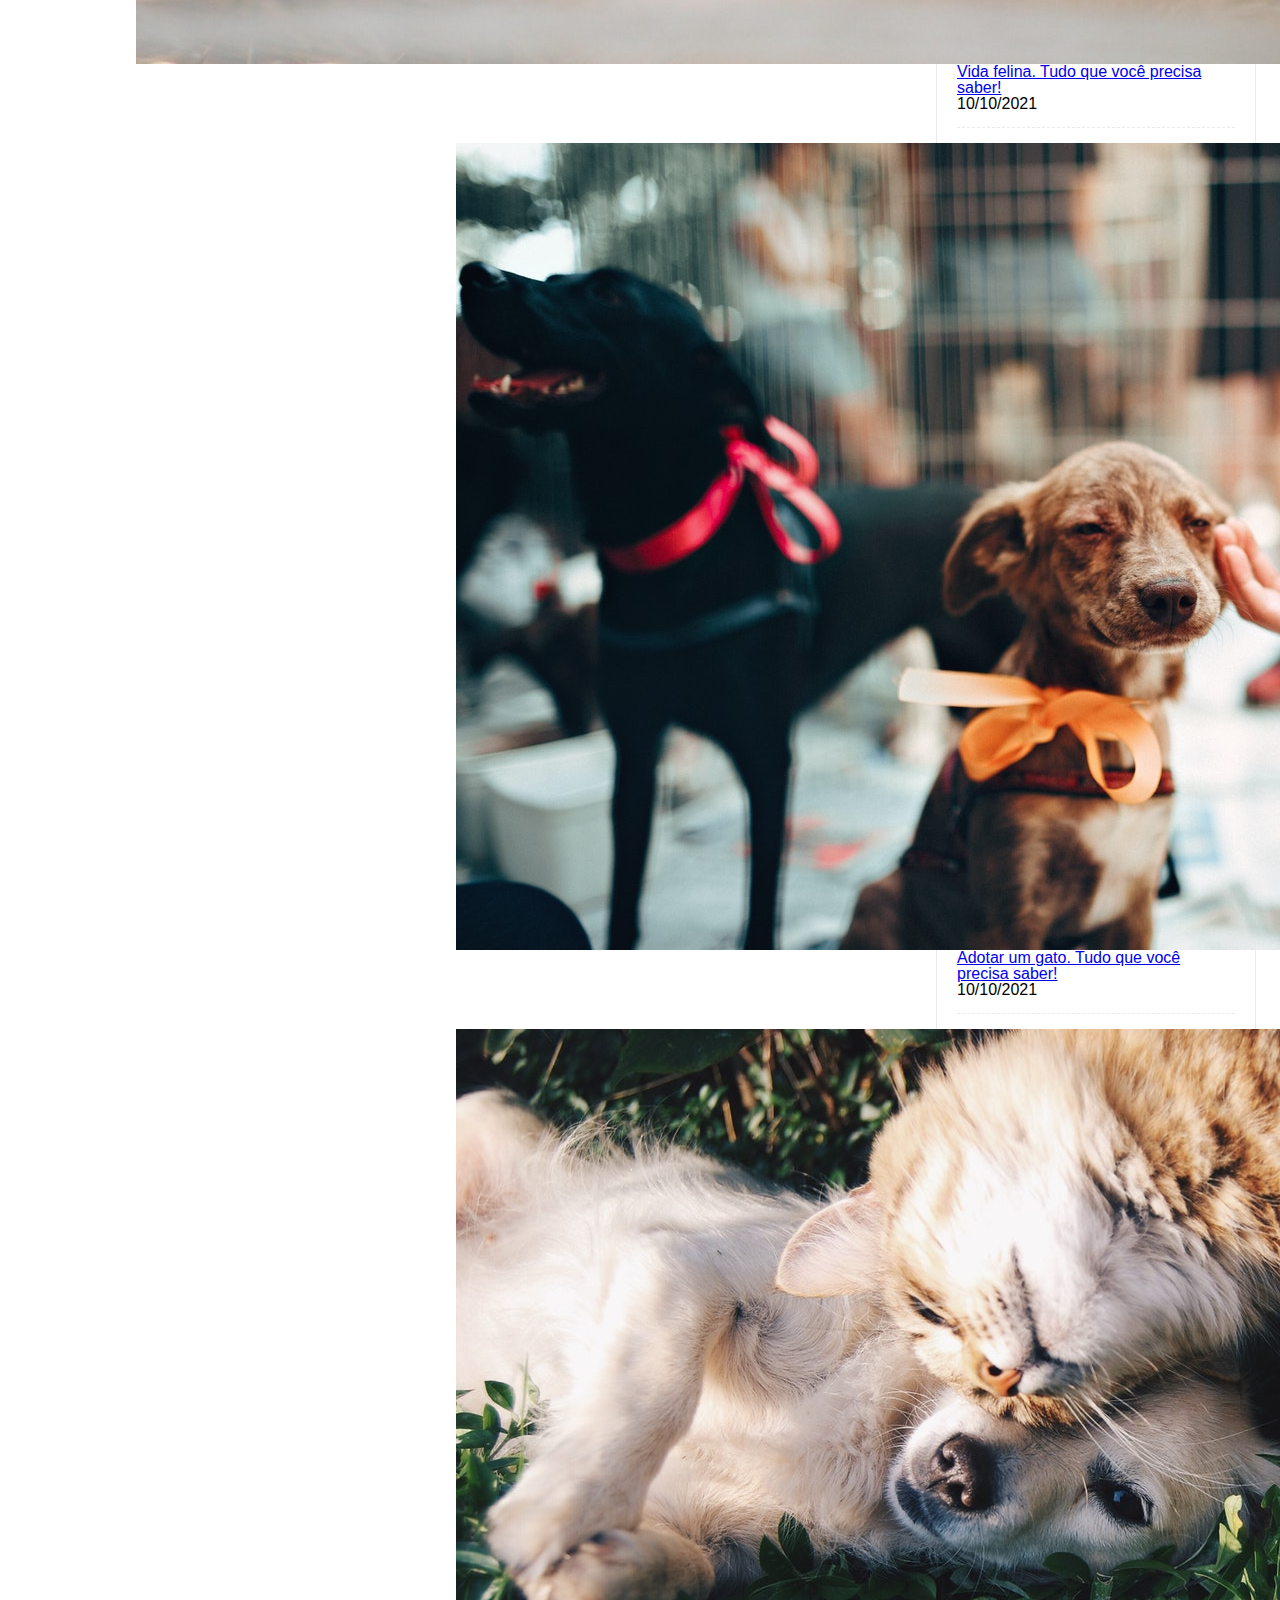
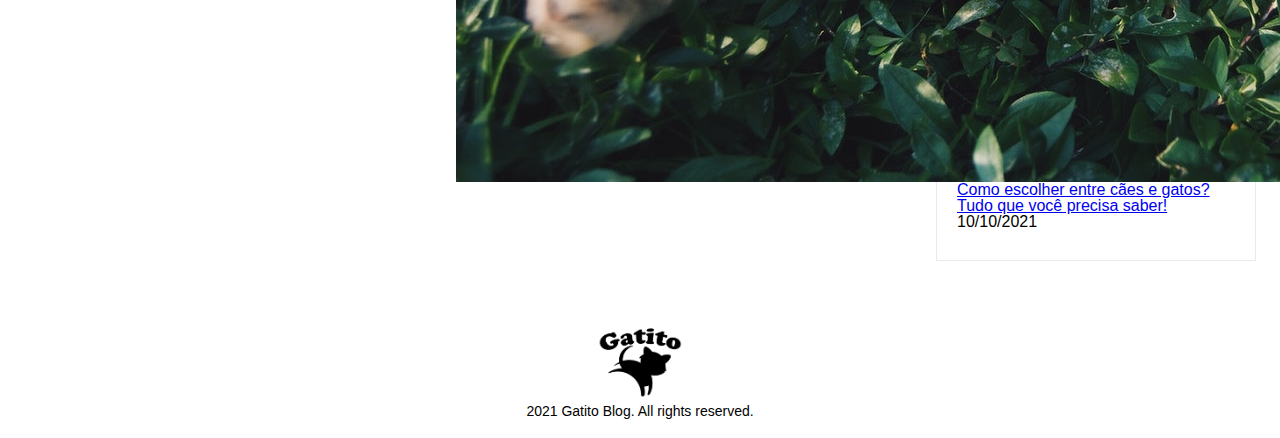
==== commit cddd412d: "Add files via upload" ====
--- a/index.html
+++ b/index.html
@@ -18,7 +18,7 @@
         <ul class="menu__list">
             <li class="menu__links"><a href="index.html" class="menu__link">Página inicial</a></li>
             <li class="menu__links"><a href="about.html" class="menu__link">Sobre nós</a></li>
-            <li class="menu__links"><a href="collection.html" class="menu__link">Conheça melhor seu amiguinho</a></li>
+            <li class="menu__links"><a href="collection.html" class="menu__link">Cães</a></li>
             <li class="menu__links"><a href="collection.html" class="menu__link">Gatos</a></li>
             <li class="menu__links"><a href="collection.html" class="menu__link">Pássaros</a></li>
             <li class="menu__links"><a href="contact.html" class="menu__link">Contato</a></li>
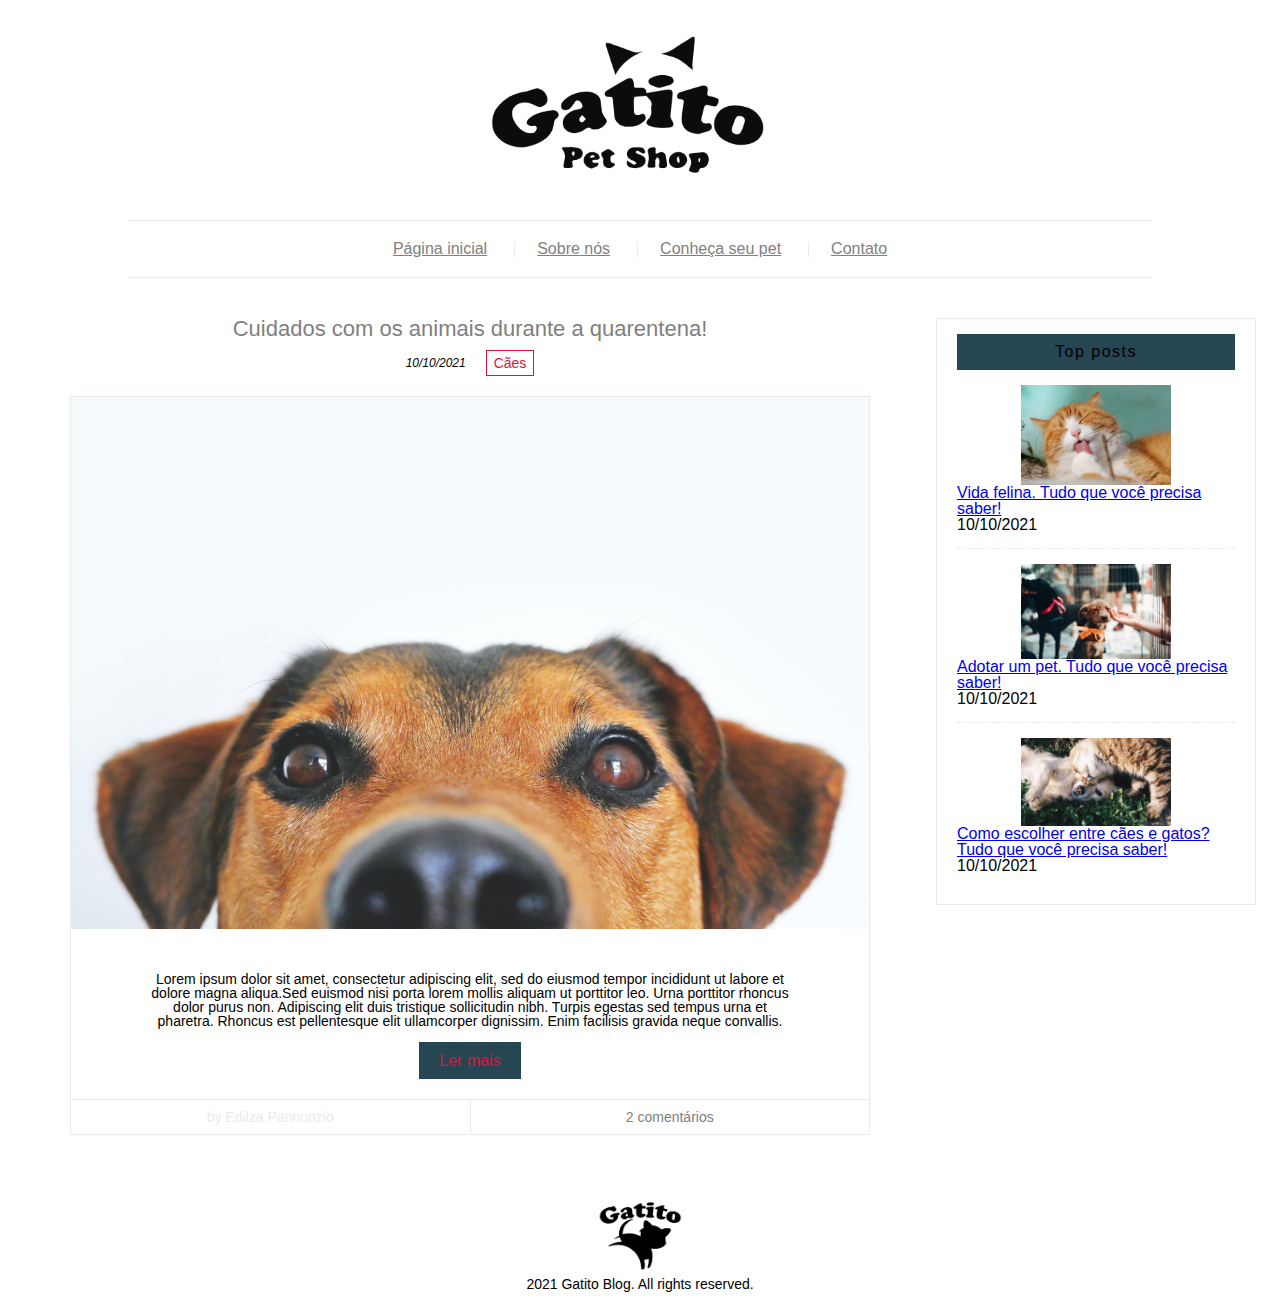
==== commit 510e9570: "Add files via upload" ====
--- a/index.html
+++ b/index.html
@@ -18,9 +18,7 @@
         <ul class="menu__list">
             <li class="menu__links"><a href="index.html" class="menu__link">Página inicial</a></li>
             <li class="menu__links"><a href="about.html" class="menu__link">Sobre nós</a></li>
-            <li class="menu__links"><a href="collection.html" class="menu__link">Cães</a></li>
-            <li class="menu__links"><a href="collection.html" class="menu__link">Gatos</a></li>
-            <li class="menu__links"><a href="collection.html" class="menu__link">Pássaros</a></li>
+            <li class="menu__links"><a href="collection.html" class="menu__link">Conheça seu pet</a></li>
             <li class="menu__links"><a href="contact.html" class="menu__link">Contato</a></li>
         </ul>
     </nav>
@@ -63,7 +61,7 @@
                     <li class="sidebar__list">
                         <img src="/assets/img/adopt.jpg" alt="Gato" class="sidebar__img">
                         <div class="sidebar__details">
-                            <a href="article.html" class="sidebar__post-title">Adotar um gato. Tudo que você precisa saber!</a>
+                            <a href="article.html" class="sidebar__post-title">Adotar um pet. Tudo que você precisa saber!</a>
                             <p class="sidebar__post-date">10/10/2021</p>
                         </div>
                     </li>
--- a/css/style.css
+++ b/css/style.css
@@ -1,9 +1,9 @@
 @charset "UTF-8";
-.article .breadcrumb__link, .main .sidebar__list__posts-title {
+.main .sidebar__list__posts-title, .article .breadcrumb__link {
   text-decoration: none;
 }
 
-.article .breadcrumb__link:hover, .main .sidebar__list__posts-title:hover {
+.main .sidebar__list__posts-title:hover, .article .breadcrumb__link:hover {
   text-decoration: underline;
 }
 
@@ -87,7 +87,350 @@
 }
 .footer__txt {
   margin: auto;
-  font-size: 14px;
+  font-size: 0.875rem;
+}
+
+.about {
+  width: 80%;
+  margin: 0 auto 40px;
+  font-family: Arial, Helvetica, sans-serif;
+}
+.about__title {
+  background-color: #eaeaeb;
+  text-align: center;
+  padding: 20px;
+}
+.about__h1 {
+  font-size: 22px;
+  color: grey;
+  letter-spacing: 1px;
+  margin-top: 5px;
+  margin-bottom: 10px;
+  margin-left: 0;
+  margin-right: 0;
+}
+.about .breadcrumb {
+  /*display: flex;
+  justify-content: center; serão trocados pelo mixin*/
+  display: flex;
+  justify-content: center;
+  align-items: center;
+}
+.about .breadcrumb__link {
+  font-size: 18px;
+  text-decoration: none;
+  color: grey;
+}
+.about .breadcrumb__link:hover {
+  text-decoration: underline;
+  color: crimson;
+}
+.about .breadcrumb__img {
+  width: 10px;
+  margin: 8px;
+}
+.about__img {
+  width: 100%;
+}
+.about__intro {
+  font-weight: 100;
+  color: grey;
+  width: 70%;
+  margin: 30px auto;
+  text-align: center;
+  font-size: 16px;
+}
+.about__split {
+  display: flex;
+  justify-content: center;
+  flex-wrap: wrap;
+  align-items: center;
+}
+.about__img-description {
+  width: 45%;
+}
+.about__txt {
+  width: calc(100% - 45%);
+}
+.about__p {
+  font-size: 14px;
+  padding: 10px 20px;
+  color: grey;
+}
+
+.article {
+  width: 80%;
+  margin: 0 auto 40px;
+  font-family: Arial, Helvetica, sans-serif;
+}
+.article__title {
+  background-color: #eaeaeb;
+  text-align: center;
+  padding: 20px;
+}
+.article__h1 {
+  font-size: 22px;
+  color: grey;
+  letter-spacing: 1px;
+  /*margin-bottom: 10px;
+  margin-top: 5px;
+  margin-left: 0;
+  margin-right: 0; substituidos acima e seria a mesma coisa escrever margin: 10px, 5px, 0; */
+}
+.article .breadcrumb {
+  display: flex;
+  justify-content: center;
+  align-items: center;
+}
+.article .breadcrumb__link {
+  font-size: 12px;
+  color: grey;
+}
+.article .breadcrumb__link:hover {
+  color: crimson;
+}
+.article .breadcrumb__img {
+  width: 10px;
+  margin: 8px;
+}
+.article__img {
+  width: 100%;
+}
+.article__details {
+  /*display: flex;
+  justify-content: center; serão trocados pelo mixin*/
+  display: flex;
+  justify-content: center;
+  align-items: center;
+}
+.article__date {
+  font-size: 12px;
+  font-style: italic;
+}
+.article__tag {
+  font-size: 14px;
+  padding: 5px 7px;
+  color: crimson;
+  border: 1px solid crimson;
+}
+.article__content {
+  font-weight: 100;
+  font-size: 14px;
+  color: grey;
+  padding: 10px 20px;
+}
+
+.collection {
+  display: flex;
+  flex-wrap: wrap;
+  justify-content: center;
+  align-items: center;
+  width: 80%;
+  margin-left: auto;
+  margin-right: auto;
+  font-family: Arial;
+}
+@media (max-width: 767.98px) {
+  .collection {
+    width: 90%;
+  }
+}
+.collection__post {
+  display: flex;
+  flex-wrap: wrap;
+  justify-content: center;
+  align-items: center;
+  width: 100%;
+}
+@media (max-width: 767.98px) {
+  .collection__post {
+    width: 100%;
+  }
+}
+.collection__post.half {
+  width: 50%;
+}
+@media (max-width: 767.98px) {
+  .collection__post.half {
+    width: 100%;
+  }
+}
+.collection__figure {
+  width: 50%;
+}
+.collection__img {
+  width: 100%;
+}
+.collection__about {
+  display: flex;
+  flex-wrap: wrap;
+  justify-content: center;
+  align-items: center;
+  width: 50%;
+  text-align: center;
+}
+.collection__title {
+  color: grey;
+  text-decoration: unset;
+  letter-spacing: 1px;
+  width: 100%;
+  margin: 10px 0;
+  font-size: 1.375rem;
+}
+@media (max-width: 767.98px) {
+  .collection__title {
+    font-size: 1rem;
+  }
+}
+.collection__title.half {
+  font-size: 1.125rem;
+}
+@media (max-width: 767.98px) {
+  .collection__title.half {
+    font-size: 1rem;
+  }
+}
+.collection__title:hover {
+  color: crimson;
+  text-decoration: underline;
+}
+.collection__date {
+  font-size: 0.75rem;
+  font-style: italic;
+  width: 20%;
+}
+@media (max-width: 767.98px) {
+  .collection__date {
+    font-size: 0.625rem;
+  }
+}
+@media (min-width: 768px) and (max-width: 1199.98px) {
+  .collection__date {
+    width: 30%;
+  }
+}
+.collection__tag {
+  font-size: 0.875rem;
+  width: 50px;
+  padding: 5px 7px;
+  color: crimson;
+  border: 1px solid crimson;
+}
+@media (max-width: 767.98px) {
+  .collection__tag {
+    width: 30px;
+    font-size: 0.75rem;
+  }
+}
+@media (min-width: 768px) and (max-width: 1199.98px) {
+  .collection__tag {
+    width: 35px;
+    font-size: 0.75rem;
+  }
+}
+.collection__breadcrumb {
+  background-color: #eaeaeb;
+  text-align: center;
+  padding: 30px;
+  width: 100%;
+  display: flex;
+  justify-content: center;
+  align-items: center;
+}
+.collection .breadcrumb__link {
+  font-size: 1.125rem;
+  text-decoration: unset;
+  color: grey;
+  letter-spacing: 1px;
+}
+.collection .breadcrumb__link:hover {
+  color: crimson;
+  text-decoration: underline;
+}
+.collection .breadcrumb__img {
+  width: 14px;
+  margin: 10px;
+}
+
+.contact {
+  display: flex;
+  justify-content: center;
+  align-items: center;
+  flex-wrap: wrap;
+  margin-left: auto;
+  margin-right: auto;
+  width: 90%;
+}
+.contact__figure {
+  width: 50%;
+}
+.contact__img {
+  width: 100%;
+}
+.contact__info {
+  width: 40%;
+  text-align: center;
+  font-family: Arial, Helvetica, sans-serif;
+}
+.contact__p-1 {
+  font-size: 2.5rem;
+  padding-top: 5px;
+}
+.contact__p-2 {
+  font-size: 1.25rem;
+  padding-top: 10px;
+}
+.contact__p-3 {
+  font-size: 0.8333333333rem;
+  padding-top: 15px;
+}
+.contact__p-4 {
+  font-size: 0.625rem;
+  padding-top: 20px;
+}
+
+.main__tag, .main__date, .article__date, .article__tag, .collection__date, .collection__tag {
+  margin-top: 0;
+}
+
+.main__subtitle {
+  margin-top: 10px;
+}
+
+.contact {
+  margin-top: 20px;
+}
+
+.article__h1 {
+  margin-top: 5px;
+}
+
+.main__tag, .main__date, .article__date, .article__tag, .collection__date, .collection__tag {
+  margin-bottom: 0;
+}
+
+.article__h1 {
+  margin-bottom: 10px;
+}
+
+.main__subtitle, .about__img, .article__img {
+  margin-bottom: 20px;
+}
+
+.article__h1 {
+  margin-left: 0;
+}
+
+.main__tag, .main__date, .article__date, .article__tag, .collection__date, .collection__tag {
+  margin-left: 10px;
+}
+
+.article__h1 {
+  margin-right: 0;
+}
+
+.main__tag, .main__date, .article__date, .article__tag, .collection__date, .collection__tag {
+  margin-right: 10px;
 }
 
 .main {
@@ -113,7 +456,7 @@
 }
 .main__title {
   text-decoration: none;
-  font-size: 22px;
+  font-size: 1.375rem;
   color: grey;
   letter-spacing: 1.5;
 }
@@ -124,11 +467,11 @@
   display: flex;
   justify-content: center;
   align-items: center;
-  margin-top: 10px;
+  /*margin-top: 10px;
   margin-bottom: 20px;
+  substituidos pelos placeholders selectors acima*/
 }
 .main__date {
-  margin: 0 10px;
   font-size: 12px;
   font-style: italic;
 }
@@ -137,7 +480,6 @@
   padding: 5px 7px;
   color: crimson;
   border: 1px solid crimson;
-  margin: 0 10px;
 }
 .main__details {
   border: 1px solid #eaeaeb;
@@ -225,8 +567,8 @@
 .main .sidebar__list:not(:last-child) {
   border-bottom: 1px dashed #eaeaeb;
 }
-.main .sidebar__list__img {
-  width: 40%;
+.main .sidebar__list .sidebar__img {
+  width: 150px;
 }
 .main .sidebar__list__details {
   width: 50%;
@@ -241,138 +583,4 @@
   margin: 5px 0 0 0;
 }
 
-.about {
-  width: 80%;
-  margin: 0 auto 40px;
-  font-family: Arial, Helvetica, sans-serif;
-}
-.about__title {
-  background-color: #eaeaeb;
-  text-align: center;
-  padding: 20px;
-}
-.about__h1 {
-  font-size: 22px;
-  color: grey;
-  letter-spacing: 1px;
-  margin-top: 5px;
-  margin-bottom: 10px;
-  margin-left: 0;
-  margin-right: 0;
-}
-.about .breadcrumb {
-  /*display: flex;
-  justify-content: center; serão trocados pelo mixin*/
-  display: flex;
-  justify-content: center;
-  align-items: center;
-}
-.about .breadcrumb__link {
-  font-size: 12px;
-  text-decoration: none;
-  color: grey;
-}
-.about .breadcrumb__link:hover {
-  text-decoration: underline;
-  color: crimson;
-}
-.about .breadcrumb__img {
-  width: 10px;
-  margin: 8px;
-}
-.about__img {
-  width: 100%;
-  margin-bottom: 20px;
-}
-.about__intro {
-  font-weight: 100;
-  color: grey;
-  width: 70%;
-  margin: 30px auto;
-  text-align: center;
-  font-size: 16px;
-}
-.about__split {
-  display: flex;
-  justify-content: center;
-  flex-wrap: wrap;
-  align-items: center;
-}
-.about__img-description {
-  width: 45%;
-}
-.about__txt {
-  width: calc(100% - 45%);
-}
-.about__p {
-  font-size: 14px;
-  padding: 10px 20px;
-  color: grey;
-}
-
-.article {
-  width: 80%;
-  margin: 0 auto 40px;
-  font-family: Arial, Helvetica, sans-serif;
-}
-.article__title {
-  background-color: #eaeaeb;
-  text-align: center;
-  padding: 20px;
-}
-.article__h1 {
-  font-size: 22px;
-  color: grey;
-  letter-spacing: 1px;
-  margin-bottom: 10px;
-  margin-top: 5px;
-  margin-left: 0;
-  margin-right: 0;
-}
-.article .breadcrumb {
-  display: flex;
-  justify-content: center;
-  align-items: center;
-}
-.article .breadcrumb__link {
-  font-size: 12px;
-  color: grey;
-}
-.article .breadcrumb__link:hover {
-  color: crimson;
-}
-.article .breadcrumb__img {
-  width: 10px;
-  margin: 8px;
-}
-.article__img {
-  margin-bottom: 20px;
-  width: 100%;
-}
-.article__details {
-  /*display: flex;
-  justify-content: center; serão trocados pelo mixin*/
-  display: flex;
-  justify-content: center;
-  align-items: center;
-}
-.article__date {
-  margin: 0 10px;
-  font-size: 12px;
-  font-style: italic;
-}
-.article__tag {
-  font-size: 14px;
-  padding: 5px 7px;
-  color: crimson;
-  border: 1px solid crimson;
-  margin: 0 10px;
-}
-.article__content {
-  font-weight: 100;
-  font-size: 14px;
-  color: grey;
-  padding: 10px 20px;
-}
-
 /*# sourceMappingURL=style.css.map */
